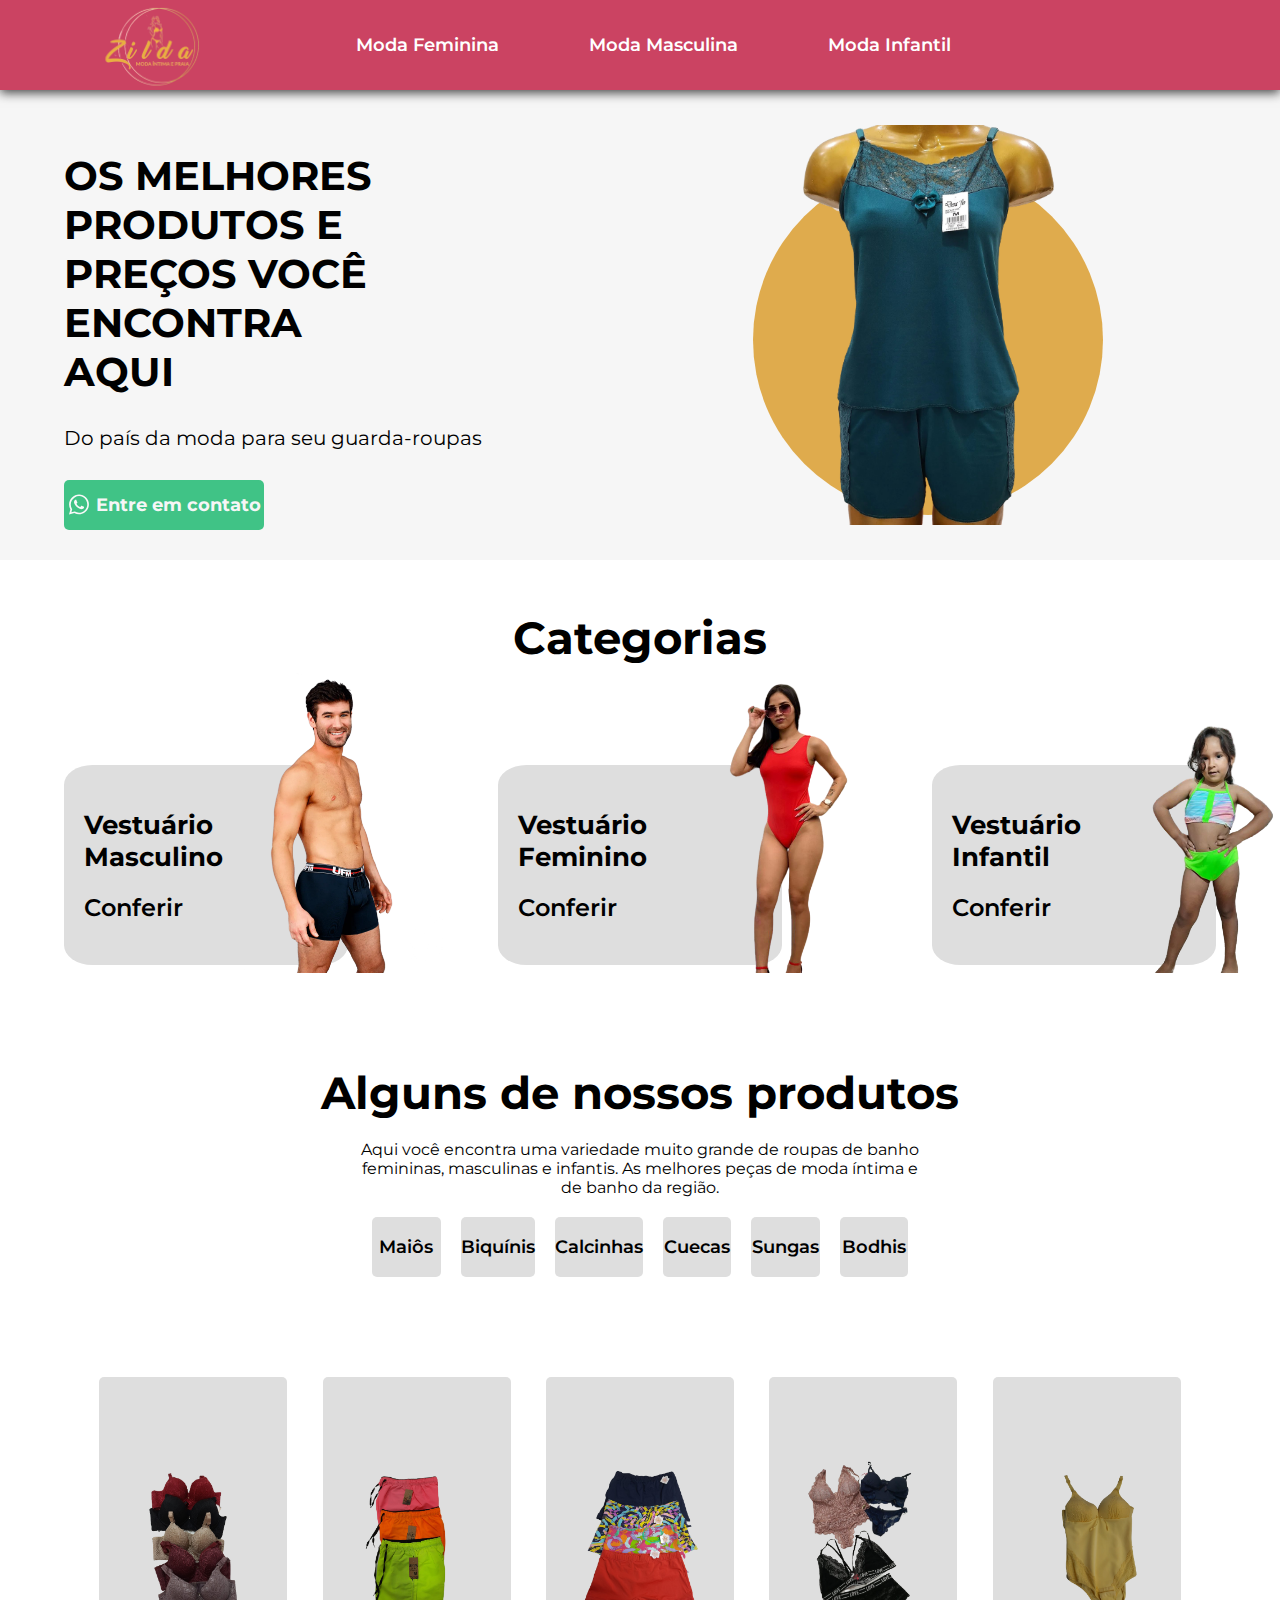
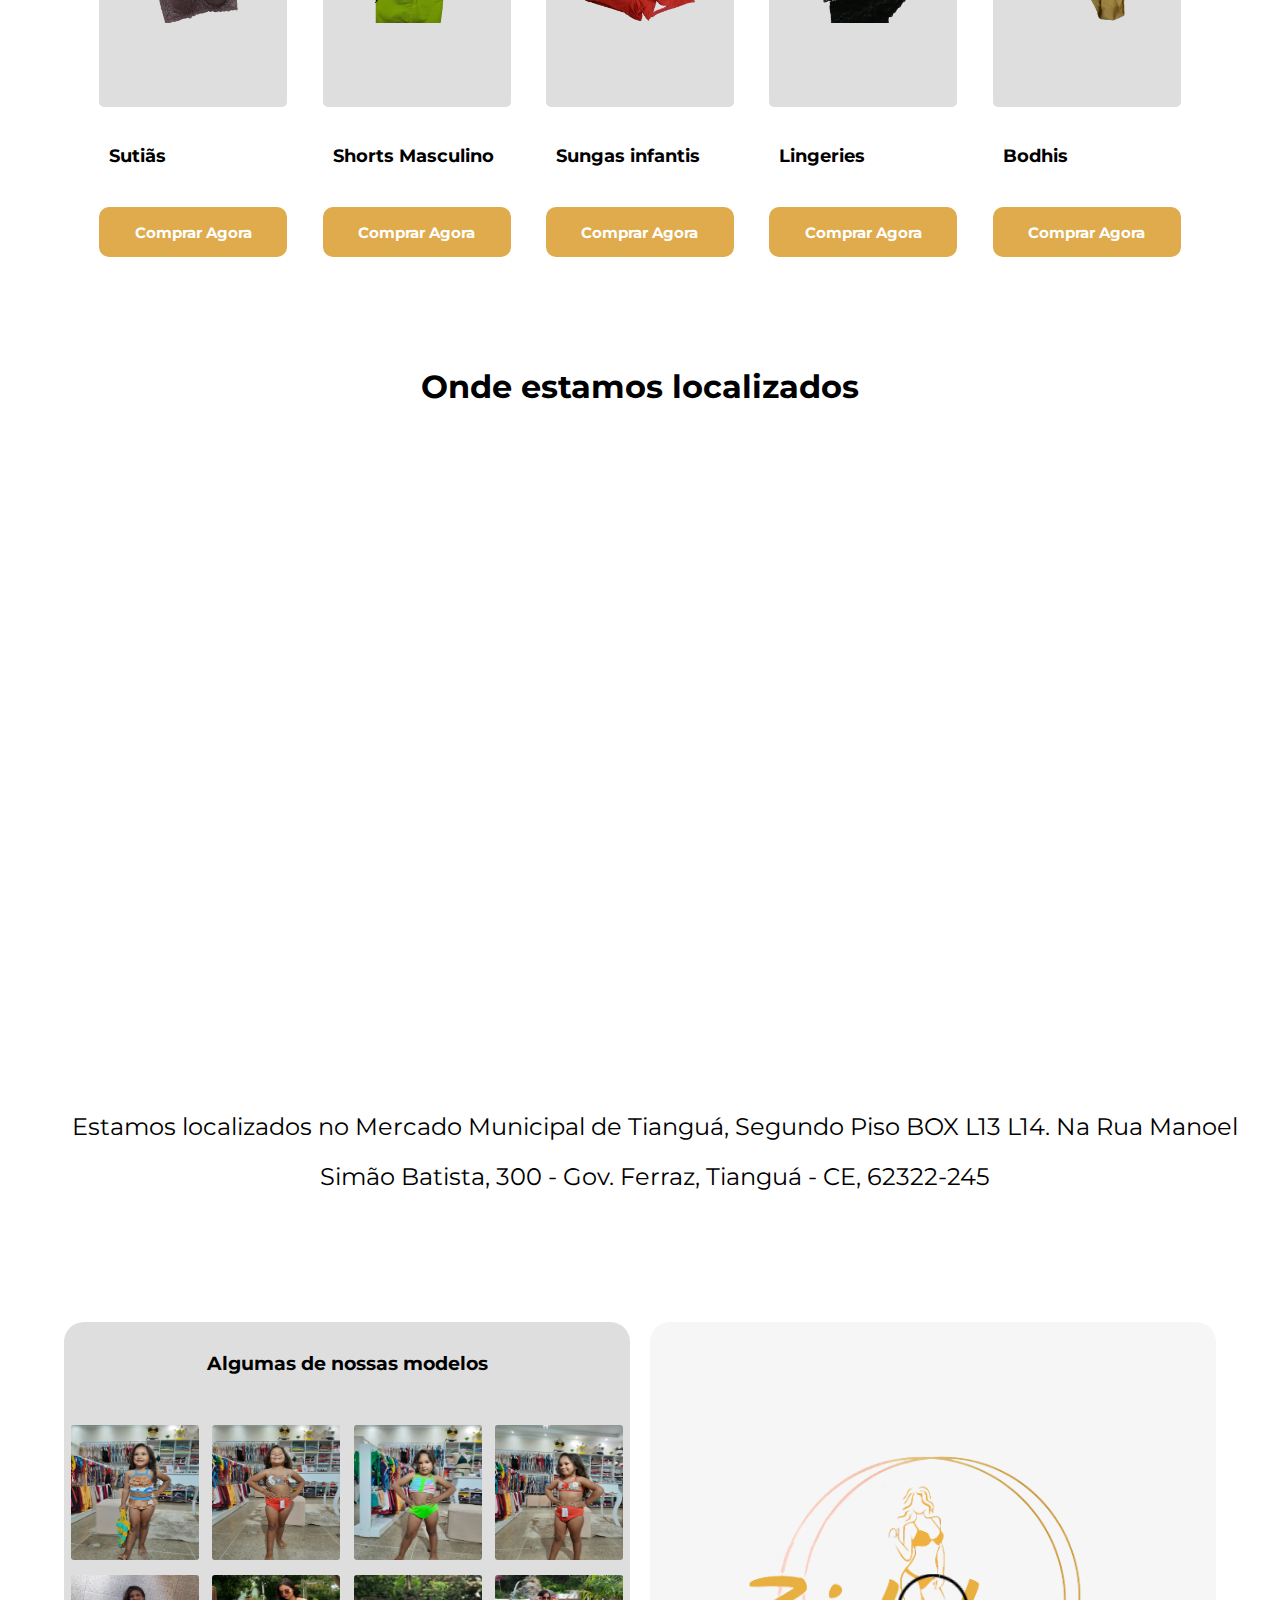
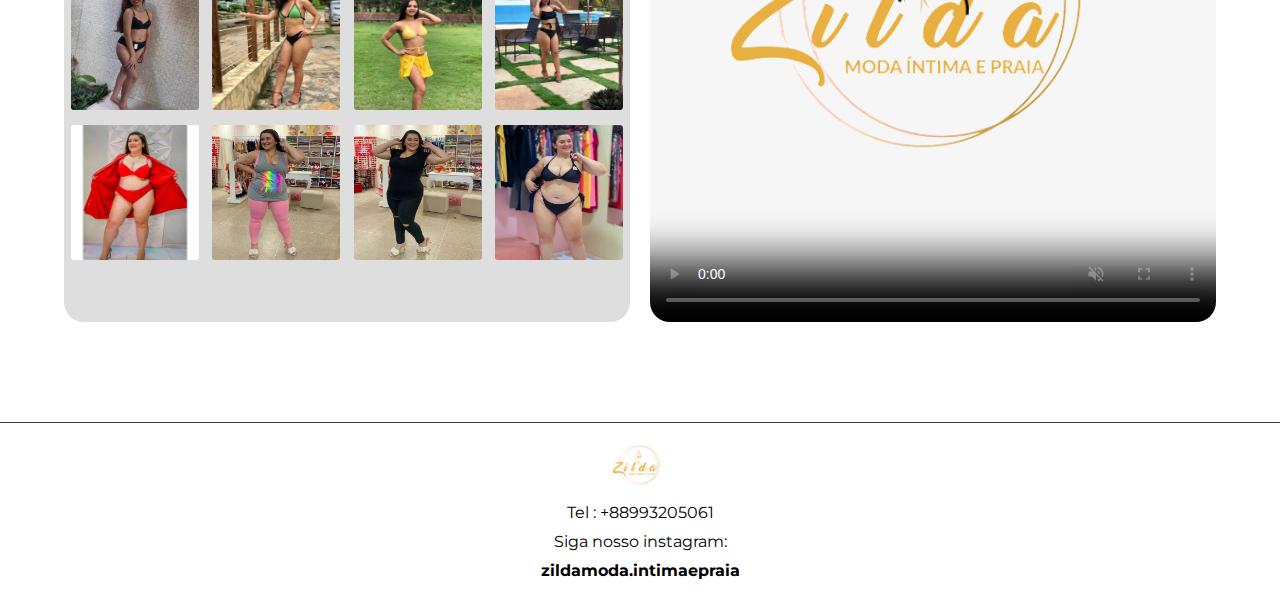
==== index.html @ e2369c44 "Mudança em algumas medidas e sessões do site" ====
<!DOCTYPE html>
<html lang="en">

<head>
    <meta charset="UTF-8">
    <meta http-equiv="X-UA-Compatible" content="IE=edge">
    <meta name="viewport" content="width=device-width, initial-scale=1.0">
    <title>Intima Moda</title>
    <link rel="stylesheet" href="src/css/style.css">
    <link rel="stylesheet" href="media.css">
    <link rel="stylesheet" href="https://cdnjs.cloudflare.com/ajax/libs/font-awesome/6.2.1/css/all.min.css"
        integrity="sha512-MV7K8+y+gLIBoVD59lQIYicR65iaqukzvf/nwasF0nqhPay5w/9lJmVM2hMDcnK1OnMGCdVK+iQrJ7lzPJQd1w=="
        crossorigin="anonymous" referrerpolicy="no-referrer" />
</head>

<body>
    <header>
        <div class="wrapper header__content">
            <img class="logo" src="src/image/PagePrincipal/logo.svg" alt="">
            <nav class="nav-bar" >
                <ul>
                    <li>
                        <a class="nav-item" href="src/pages/VestuárioFem/index.html" >Moda Feminina</a>
                    </li>
                    <li>
                        <a class="nav-item" href="src/pages/VestuarioMasc/index.html" >Moda Masculina</a>
                    </li>
                    <li>
                        <a class="nav-item" href="src/pages/VestuárioInfa/index.html" >Moda Infantil</a>
                    </li>
                </ul>
                <div class="mobile-menu-icon">
                    <button onclick="menuShow()"><img class="icon" src="src/image/PagePrincipal/menu_white_36dp.svg" alt=""></button>
                </div>
            </nav>
            <div class="mobile-menu">
                <ul>
                    <li class="nav-item"><a href="src/pages/VestuárioFem/index.html" class="nav-link">Moda Feminina</a></li>
                    <li class="nav-item"><a href="src/VestuárioMasc/index.html" class="nav-link">Moda Masculina</a></li>
                    <li class="nav-item"><a href="src/VestuárioInfa/index.html" class="nav-link">Moda Infantil</a></li>
                </ul>
            </div>
        </div>
    </header>
   
    <main>
        <div class="home">  
            <div class="wrapper home__content">
                <div class="home__left">
                    <h1>OS MELHORES PRODUTOS E PREÇOS VOCÊ ENCONTRA AQUI</h1>
                    <p>Do país da moda para seu guarda-roupas</p>
                    <div>
                        <button>
                            <svg width="24" height="25" viewBox="0 0 24 25" fill="none" xmlns="http://www.w3.org/2000/svg">
                                <path d="M16.6 14.5001C16.4 14.4001 15.1 13.8001 14.9 13.7001C14.7 13.6001 14.5 13.6001 14.3 13.8001C14.1 14.0001 13.7 14.6001 13.5 14.8001C13.4 15.0001 13.2 15.0001 13 14.9001C12.3 14.6001 11.6 14.2001 11 13.7001C10.5 13.2001 10 12.6001 9.6 12.0001C9.5 11.8001 9.6 11.6001 9.7 11.5001C9.8 11.4001 9.9 11.2001 10.1 11.1001C10.2 11.0001 10.3 10.8001 10.3 10.7001C10.4 10.6001 10.4 10.4001 10.3 10.3001C10.2 10.2001 9.7 9.0001 9.5 8.5001C9.4 7.8001 9.2 7.8001 9 7.8001C8.9 7.8001 8.7 7.8001 8.5 7.8001C8.3 7.8001 8 8.0001 7.9 8.1001C7.3 8.7001 7 9.4001 7 10.2001C7.1 11.1001 7.4 12.0001 8 12.8001C9.1 14.4001 10.5 15.7001 12.2 16.5001C12.7 16.7001 13.1 16.9001 13.6 17.0001C14.1 17.2001 14.6 17.2001 15.2 17.1001C15.9 17.0001 16.5 16.5001 16.9 15.9001C17.1 15.5001 17.1 15.1001 17 14.7001C17 14.7001 16.8 14.6001 16.6 14.5001ZM19.1 5.4001C15.2 1.5001 8.9 1.5001 5 5.4001C1.8 8.6001 1.2 13.5001 3.4 17.4001L2 22.5001L7.3 21.1001C8.8 21.9001 10.4 22.3001 12 22.3001C17.5 22.3001 21.9 17.9001 21.9 12.4001C22 9.8001 20.9 7.3001 19.1 5.4001ZM16.4 19.4001C15.1 20.2001 13.6 20.7001 12 20.7001C10.5 20.7001 9.1 20.3001 7.8 19.6001L7.5 19.4001L4.4 20.2001L5.2 17.2001L5 16.9001C2.6 12.9001 3.8 7.9001 7.7 5.4001C11.6 2.9001 16.6 4.2001 19 8.0001C21.4 11.9001 20.3 17.0001 16.4 19.4001Z" fill="#F9F9F9"/>
                            </svg>                            
                            <a target="_blank" href="https://api.whatsapp.com/send?phone=5588993106463">Entre em contato</a>
                        </button>
                    </div>
                </div>

                <div class="home__right">
                    <p></p>
                    <img src="src/image/PagePrincipal/maiô.png" alt="">
                </div>
            </div>
        </div>
        

        <div class="wrapper categories">
            <h1 class="big__h1">Categorias</h1>
            <div class="categories__cards">
                <div class="categories__card" href="pages/VestuárioFem/index.html" target="_blank">
                    <div class="categories__cardLeft">
                        <h3>Vestuário Masculino</h3>
                        <a href="src/pages/VestuarioMasc/index.html" target="_blank">Conferir</a>
                    </div>
                    <div class="categories__cardRight">
                        <img src="src/image/PagePrincipal/categories1.webp" alt="">
                    </div>
                </div>

                <div class="categories__card">
                    <div class="categories__cardLeft">
                        <h3>Vestuário Feminino</h3>
                        <a href="src/pages/VestuárioFem/index.html" target="_blank">Conferir</a>
                    </div>
                    <div class="categories__cardRight">
                        <img src="src/image/PagePrincipal/mulher.png" alt="">
                    </div>
                </div>

                <div class="categories__card">
                    <div class="categories__cardLeft">
                        <h3>Vestuário Infantil</h3>
                        <a href="src/pages/VestuárioInfa/index.html" target="_blank">Conferir</a>
                    </div>
                    <div class="categories__cardRight">
                        <img src="src/image/PagePrincipal/criança.png" alt="">
                    </div>
                </div>
            </div>
        </div>


        <div class="wrapper featured">
            <h1 class="big__h1">Alguns de nossos produtos</h1>
            <p>
                Aqui você encontra uma variedade muito grande de roupas 
                de banho femininas, masculinas e infantis. As melhores peças de
                moda íntima e de banho da região.
            </p>

            <div class="featured__btn">
                <p href="#">Maiôs</p>
                <p href="#">Biquínis</p>
                <p href="#">Calcinhas</p>
                <p href="#">Cuecas</p>
                <p href="#">Sungas</p>
                <p href="#">Bodhis</p>
            </div>

            <div class="featured__cards">
                <div class="featured__card">
                    <div class="featured__image">
                        <img src="src/image/VestuárioFem/5 - Sutiãs-Calcinhas-Bodhi.png" alt="">
                    </div>
                    <div class="featured__des">
                        <div class="featured__left">
                            <h4>
                                Sutiãs
                            </h4>
                        </div>
                    </div>
                    <div class="featured__button">
                        <a href="https://api.whatsapp.com/send?phone=5588993106463">Comprar Agora</a>
                    </div>
                </div>

                <div class="featured__card">
                    <div class="featured__image">
                        <img src="src/image/VestuárioMasc/5 - Cueca-Blusa-short.png" alt="">
                    </div>
                    <div class="featured__des">
                        <div class="featured__left">
                            <h4>Shorts Masculino</h4>
                        </div>
                    </div>
                    <div class="featured__button">
                        <a href="https://api.whatsapp.com/send?phone=5588993106463">Comprar Agora</a>
                    </div>
                </div>

                <div class="featured__card">
                    <div class="featured__image">
                        <img src="src/image/VestuárioInfan/14 - Roupa infantil.png" alt="">
                    </div>
                    <div class="featured__des">
                        <div class="featured__left">
                            <h4>Sungas 
                                infantis
                            </h4>
                        </div>
                    </div>
                    <div class="featured__button">
                        <a href="https://api.whatsapp.com/send?phone=5588993106463">Comprar Agora</a>
                    </div>
                </div>

                <div class="featured__card">
                    <div class="featured__image">
                        <img src="src/image/VestuárioFem/4 - Sutiãs-Calcinhas-Bodhi.png" alt="">
                    </div>
                    <div class="featured__des">
                        <div class="featured__left">
                            <h4>
                                Lingeries
                            </h4>
                        </div>
                    </div>
                    <div class="featured__button">
                        <a href="https://api.whatsapp.com/send?phone=5588993106463">Comprar Agora</a>
                    </div>
                </div>
                <div class="featured__card">
                    <div class="featured__image">
                        <img src="src/image/VestuárioFem/2 - Bodhi.png" alt="">
                    </div>
                    <div class="featured__des">
                        <div class="featured__left">
                            <h4>
                                Bodhis
                            </h4>
                        </div>
                    </div>
                    <div class="featured__button">
                        <a href="https://api.whatsapp.com/send?phone=5588993106463">Comprar Agora</a>
                    </div>
                </div>                
            </div>
            

        </div>

        <div class="localization" >
           <h1>Onde estamos localizados</h1>
        </div>    
        <div class="fashion">
            <div class="fashion__left">
                <iframe 
                    src="https://www.google.com/maps/embed?pb=!1m18!1m12!1m3!1d3981.3577517991043!2d-40.997068344801775!3d-3.7319654894222847!2m3!1f0!2f0!3f0!3m2!1i1024!2i768!4f13.1!3m3!1m2!1s0x7eb49abd3be778d%3A0x166463a79e8011b6!2sMercado%20Municipal%20de%20Tiangu%C3%A1!5e0!3m2!1spt-PT!2sbr!4v1681527399682!5m2!1spt-PT!2sbr" 
                    width="655" height="500" style="border:0;" allowfullscreen="" loading="lazy" referrerpolicy="no-referrer-when-downgrade">
                </iframe>
            </div>


            <div class="fashion__right">
                <p>
                    Estamos localizados no Mercado Municipal de Tianguá, Segundo Piso BOX L13 L14. Na Rua Manoel Simão Batista, 300 - Gov.
                    Ferraz, Tianguá - CE, 62322-245
            </div> 
        </div>

        <div class="wrapper order">
            <div class="order__left">
                <h3>Algumas de nossas modelos</h3>
                <div class="images">
                    <img width="130px" height="135px" src="src/image/PagePrincipal/miniModelFt1.webp" alt="">
                    <img width="130px" height="135px" src="src/image/PagePrincipal/miniModelFt2.webp" alt="">
                    <img width="130px" height="135px" src="src/image/PagePrincipal/miniModelFt3.webp" alt="">
                    <img width="130px" height="135px" src="src/image/PagePrincipal/miniModelFt4.webp" alt="">
                    <img width="130px" height="135px" src="src/image/PagePrincipal/ModelFt1.webp" alt="">
                    <img width="130px" height="135px" src="src/image/PagePrincipal/modelFt2.webp" alt="">
                    <img width="130px" height="135px" src="src/image/PagePrincipal/modelFt3.webp" alt="">
                    <img width="130px" height="135px" src="src/image/PagePrincipal/modelFt4.webp" alt="">
                    <img width="130px" height="135px" src="src/image/PagePrincipal/model2ft1.webp" alt="">
                    <img width="130px" height="135px" src="src/image/PagePrincipal/model2Ft2.webp" alt="">
                    <img width="130px" height="135px" src="src/image/PagePrincipal/model2Ft3.webp" alt="">
                    <img width="130px" height="135px" src="src/image/PagePrincipal/mode2Ft4.webp" alt="">
                </div>
            </div>

            <div class="order__right">
                <video class="video_ilus" muted controls poster="src/image/logo.svg" preload="auto" width="100%" height="600px">
                    <source class="video_ilus" src="src/image/PagePrincipal/Snapinsta.app_video_310864942_207102878615944_961457625016145119_n.mp4"  >
                </video>
            </div>
        </div>
    </main>

    <footer>
        <img src="src/image/PagePrincipal/logo.svg" alt="">
        <p>Tel : <a href="https://api.whatsapp.com/send?phone=88993205061">+88993205061</a></p>
            Siga nosso instagram: <a href="https://www.instagram.com/zildamoda.intimaepraia/"><strong>zildamoda.intimaepraia</strong></a>
        </p>
    </footer>

    <script src="src/js/script.js"></script>
</body>

</html>
---- src/css/style.css ----
@import url('https://fonts.googleapis.com/css2?family=Montserrat&display=swap');


* {
    padding: 0px;
    margin: 0px;
    box-sizing: border-box;
    transition: all 250ms ease;
    font-family: 'Montserrat', sans-serif;
}

:root {
    --bgBlack: #353535;
    --bgWhite: #f6f6f6;
    --orange: rgb(255,69,0);
    --bgGrey :rgb(222, 222, 222);
    --pink-Color: #cb4362;
    --green-Color: #40c386;
    --golden-Color: #dfab4d;
    --white-Color: #fff;
    --dark-Color: #505050;
}

body {
    overflow-x: hidden;
}

.wrapper {
    width: 90%;
    margin: 0 auto;
}

.big__h1 {
    text-align: center;
    font-size: 45px;

}

a {
    text-decoration: none;
    color: black;
}

header {
    width: 100%;
    height: 90px;
    background-color: var(--pink-Color);
    display: flex;
    position: fixed;
    z-index: 1;
    box-shadow: 0px 3px 10px #464646;
}

.nav-bar {
    display: flex;
    justify-content: space-between;
    padding: 1.5rem 6rem;
}

.logo {
    display: flex;
    align-items: center;
}

.logo img {
    height: 100px;
    margin: 0 auto;
    position: relative;
    top: 7px;
}

.nav-list {
    display: flex;
    align-items: center;

}
.nav-list ul {
    display: flex;
    justify-content: center;
    list-style: none;
}

.nav-item {
     margin: 0 15px;
}

.nav-link {
    text-decoration: none;
    font-size: 1.15rem;
    color: var(--bgWhite);
    font-weight: 400;
}

.header__content {
    display: flex;
    align-items: center;
    justify-content: space-between;
}

.header__content img {
    height: 100px;
    margin: 0 auto;
    position: relative;
    top: 7px;
    left: 20px;
}

nav {
    width: 100%;
    height: 90px;
    background-color: var(--pink-Color);
    display: flex;
    justify-content: center;
    align-items: center;
}

nav ul {
    list-style: none;
    display: flex;
}

nav ul li {
    margin: 0px 30px;
}

nav ul li a {
    font-size: 18px;
    font-weight: 600;
    color: rgb(255, 255, 255);
}

nav ul li a:hover {
    color: var(--golden-Color);
}

.home{
    width: 100%;
    background-color: var(--bgWhite);
    padding-top: 140px;
    padding-bottom: 20px;
}

.home__content {
    display: flex;
    justify-content: space-between;
    align-items: center;
}

.home__left{
    width: 50%;
    display: flex;
    flex-direction: column;
    row-gap: 30px;
}

.home__left h1 {
    font-size: 2.5rem;
    width: 60%;
}

.home__left p {
    font-size: 20px;
}

.home__left button {
    outline: none;
    background-color: var(--green-Color);
    border: none;    
    color: var(--bgWhite);
    font-size: 18px;
    font-weight: 700;
    width: 200px;
    height: 50px;
    cursor: pointer;
    border-radius: 5px;
    display: flex;
    align-items: center;
    justify-content: space-around;
    transition: 0.5s;
}

.home__left button a {
    text-decoration: none;
    color: var(--bgWhite);
}

.home__left button:hover {
    transform: scale(1.1);
}

#bg_black {
    border-color: var(--bgBlack);
    color: white;
    background-color: var(--bgBlack);
}

#bg_black:hover {
    background-color: var(--golden-Color);
    border: 1px solid transparent;
    color: var(--bgBlack);
}

.home__left button:first-child {
    margin-right: 20px;
}

.home__right{
    width: 50%;
    display: flex;
    justify-content: center;
    position: relative;
    bottom: 25px;
}

.home__right p {
    height: 350px;
    width: 350px;
    background-color: var(--golden-Color);
    border-radius: 50%;
    position: absolute;
    margin-top: 50px;
}

.home__right img {
    height: 400px;
    position: relative;
    top: 10px;
}



/* Categories*/
.categories {
    margin: 50px auto;
}

.categories__cards {
    margin: 100px 0px;
    width: 100%;
    display: flex;
    justify-content: space-between;
}

.categories__card {
    width: calc(100% / 3 - 100px);
    display: flex;
    align-items: center;
    justify-content: space-between;
    background-color: var(--bgGrey);
    height: 200px;
    padding: 20px;
    border-radius: 10%;

}

.categories__card:hover {
    border: 1px solid var(--golden-Color);
    background-color: white;
}

.categories__card:hover a {
    color: var(--golden-Color);

}

.categories__card img {
    height: 300px;
    margin-bottom: 80px;
}

.categories__cardLeft {
    display: flex;
    flex-direction: column;
    row-gap: 20px;
}

.categories__cardLeft h3 {
    font-size: 26px;
}

.categories__cardLeft a {
    font-size: 24px;
    font-weight: 600;
}



/* Featured */
.featured {
    margin: 100px auto;
    display: flex;
    flex-direction: column;
}

.featured p {
    width: 50%;
    text-align: center;
    align-self: center;
    margin: 20px 0px;
    border-radius: 5px;
}

.featured__btn {
    width: 50%;
    align-self: center;
    display: flex;
    align-items: center;
    justify-content: center;
    padding: 0px 10px;
}

.featured__btn p {
    display: flex;
    justify-content: center;
    align-items: center;
    width: 150px;
    height: 60px;
    font-size: 18px;
    font-weight: 600;
    margin: 0px 10px;
    background-color: var(--bgGrey);
}

.featured__btn p:hover {
    color: white;
    background-color: var(--golden-Color);
}

.featured__cards {
    margin: 100px 0px 10px 0px;
    width: 100%;
    display: flex;
    justify-content: space-evenly;
    flex-wrap: wrap;
}

.featured__card{
    width: calc(50% / 2 - 100px);
}

.featured__card .featured__image {
    width: 100%;
    height: 330px;
    background-color: var(--bgGrey);
    display: flex;
    justify-content: center;
    align-items: center;
    border-radius: 5px;
    
}

.featured__image img {
    width: 65%;
}

.featured__des {
    width: 100%;
    height: 100px;
    display: flex;
    justify-content: space-between;
    align-items: center;
    padding: 20px 10px;
}

.featured__left {
    display: flex;
    flex-direction: column;
    justify-content: flex-start;
    align-items: flex-start;
    width: 100%;
    margin-top: 5px;
}

.featured__left h4 {
    font-size: 18px;
    height: 30px;
    display: inline;
}

.featured__left p {
    align-self: flex-start;
    text-align: left;
    font-size: 18px;
    width: 100px;
    overflow-x: hidden;
}

.featured__right p{
    font-size: 18px;
    font-weight: 800;
}

.featured__button {
    width: 100%;
    height: 50px;
    display: flex;
    justify-content: center;
    align-items: center;
    background-color: var(--golden-Color);
    border-radius: 10px;
}

.featured__button a {
    font-size: 15px;
    font-weight: 700;
    color: white;
    cursor: pointer;
}

.featured__button:hover {
    background-color: var(--bgWhite);
    border: 1px solid var(--golden-Color);
    cursor: pointer;
}

.featured__button:hover a {  
    color: var(--golden-Color);
}


/* Fashion */
.fashion {
    width: 100%;
    display: flex;
    flex-wrap: wrap;
    flex-direction: column;
    align-items: center;
    justify-content: space-around;
}

.localization {
    text-align: center;
    margin-bottom: 3.5em;
}

.fashion__left {
    width: 100%;
    height: 600px;
    position: relative;
    right: -63px;
}   

.fashion__left iframe {
    width: 100%;
    position: relative;
    left: -63px;
}    

.fashion__right{
    width: 100%;
    padding: 20px;
}

.fashion__right p {
    margin-top: 20px;
    font-size: 24px;
    line-height: 50px;
    bottom: 100px;
    text-align: center;
    margin-left: 30px;
}

.fashion__right button {
    width: 150px;
    height: 50px;
    margin-top: 50px;
    background-color: var(--golden-Color);
    border: 0;
    font-size: 18px;
    font-weight: 600;
    color: white;
}

.order {
    margin: 100px auto;
    display: flex;
    gap: 20px;
}

.order__left {
    width: 50%;
    height: 600px;
    background-color: var(--bgGrey);
    display: inline;
    border-radius: 20px;
}

.order__left h3 {
    text-align: center;
    padding: 30px 0px 50px 0px;
}

.images {
    display: flex;
    justify-content: space-around;
    flex-wrap: wrap;
}

.images img {
    width: 8rem;
    margin-bottom: 15px;
    border-radius: 3px;
}

.images img:hover {
    transform: scale(1.2);
    transition: all ease-in 0.4s;
}

.down__order__test {
    display: flex;
}

.left__order__left {
    display: flex;
    flex-direction: column;
    row-gap: 50px;
}

.left__order__left p {
    width: 100px;
    height: 100px;
    border: 1px solid black;
    display: flex;
    justify-content: center;
    align-items: center;
    border-radius: 50%;
    font-size: 18px;
    font-weight: 900;
    color: white;
    background-color: var(--bgBlack);
}

.left__order__left h3{
    font-size: 36px;
    font-weight: 600;
    width: 80%;
}

.left__order__left a{
    width: 150px;
    display: flex;
    justify-content: center;
    align-items: center;
    color: white;
    font-size: 18px;
    font-weight: 800;
    background-color: var(--golden-Color);
}

.right__order__left img  {
    width: 100%;
    height: 600px;
    object-fit: contain;
}

.order__right {
    width: 50%;
    height: 600px;
    display: flex;
    flex-direction: column;
}

.order__shop {
    width: 100px;
    height: 50px;
    color: white;
    background-color: var(--golden-Color);
    display: flex;
    justify-content: center;
    align-items: center;
}

.up__order__right {
    height: 50%;
    background-color: var(--bgBlack);
    display: flex;
    justify-content: center;
    align-items: center;
}

.up__order__right p {
    color: white;
}

.down__order__right {
    width: 100%;
    display: flex;
    border: 1px solid black;
    cursor: pointer;
}

.small__left {
    display: flex;
    flex-direction: column;
    row-gap: 20px;
    justify-content: center;
    align-items: center;
}

.small__order {
    height: 300px;
    display: flex;
    justify-content: space-between;
    align-items: center;
    width: 50%;
}

.down__order__right:nth-child(1) {
    margin-right: 10px;
}

.small__right {
    width: 50%;
}

.small__right img {
    height: 250px;
}

.down {
    padding-left: 10px;
    row-gap: 20px;
    display: flex;
    justify-content: center;
}

.down p {
    padding: 0px !important;
    display: inline;
    height: 50px;
    width: 100px;
    border-radius: 0px;
    display: flex;
}

.down h3 {
    font-size: 26px;
}

.down__margin {
    border-left: 20px solid white;
}

.video_ilus {
    border-radius: 20px;
    background-color: var(--bgWhite);
}

footer {
    width: 100%;
    display: flex;
    flex-direction: column;
    justify-content: center;
    align-items: center;
    row-gap: 10px;
    position: relative;
    bottom: 0;
    border-top: 1px solid var(--bgBlack);
    padding: 20px 0px;
}

footer img {
    height: 50px;
}

.mobile-menu-icon {
    display: none;
}

.mobile-menu {
    display: none;
}

@media screen and (max-width: 1200px) {

    .categories__cards {
        flex-wrap: wrap;
        justify-content: space-around;
    }

    .categories__card {
        width: 45%;
    }

    .categories__card:last-child {
        margin-top: 10%;
    }


    .featured p {
        width: 100%;
    }

    .featured__btn {
        width: 80%;
    }

    .featured__cards {
        gap: 20px;
        row-gap: 30px;
    }

    .featured__card {
        width: calc(100% / 2 - 40px);
    }

    .order {
        flex-direction: column;
    }

    .order__left {
        width: 100%;
    }

    .order__right {
        width: 100%;
    }

    .recent__cards {
        flex-direction: column;
    }
    
    .recent__card {
        width: 70%;
    }
}

@media screen and (max-width: 767px) {    
    .header__content {
        display: flex;
        flex-direction: column;
    }
    
    .header__content .logo {
       position: absolute;
       top: 1px;
       margin-right: 230px;
    } 

    .nav-bar {
        padding: 1.5rem 4rem;
    }

    .nav-item {
        display: none;
    }
    .login-button {
        display: none;
    }
    .mobile-menu-icon {
        display: block;
    }
    .mobile-menu-icon button {
        background-color: transparent;
        border: none;
        cursor: pointer;
    }
    .mobile-menu ul {
        display: flex;
        flex-direction: column;
        text-align: center;
        padding-bottom: 1rem;
        background-color: var(--pink-Color);
        border-radius: 5px;
    }
    .mobile-menu .nav-item {
        display: block;
        padding-top: 1.2rem;
        padding-bottom: 15px;
        width: 100vw;
    }

    .mobile-menu-icon img {
        height: 80px;
        margin-bottom: 10px;
        margin-left: 15px;
    }

    .open {
        display: block;
    }

    .home__content {
        flex-direction: column;
        row-gap: 10px;
        padding: 20px 0px;
    }

    .home__left{
        display: flex;
        flex-direction: column;
        align-items: center;
        width: 100%;
        row-gap: 30px;
    }

    .home__left p {
        text-align: center;
        font-size: 1.5rem;
    }

    .home__left h1 {
        font-size: 2rem;
        text-align: center;
    }

    .home__right p {    
        height: 300px;
        width: 300px;
        margin-top: 80px;
        text-align: center;
    }

    .home__right img {
        height: 400px;
        position: relative;
        top: 45px;
    }

    .categories__cards {
        flex-direction: column;
        margin: 0px;
        margin-top: 50px;
    }   

    .categories__card {
        width: 100%;
        margin: 50px 0px;
    }

    .featured {
        margin: 0px auto;
    }
    .featured p {
        width: 100%;
    }

    .featured__btn {
        width: 100%;
        flex-wrap: wrap;
        justify-content: center;

    }

    .featured__cards {
        margin: 0px 0px;
    }

    .featured__card {
        width: 100%;
        margin: 50px 0px;
    }

    .featured__card .featured__image {
        width: 100%;
        height: 500px;
        background-color: var(--bgGrey);
        display: flex;
        justify-content: center;
        align-items: center;
        
    }
    
    .featured__image img {
        width: 60%;
        object-fit: contain;
    }

    .fashion {
        flex-direction: column;
    }

    .fashion__left {
        width: 100%;
    }

    .fashion__left iframe {
        width: 100%;
    }

    .fashion__right {
        width: 100%;
    }

    .fashion__right p {
        font-size: 18px;
        line-height: auto;
        margin-top: 30px;
        text-align: center;
        margin-left: 10px;
    }
    
    .order {
        flex-direction: column;
    }

    .order__left {
        width: 100%;
        overflow-y: auto;
    }

    .order__right {
        width: 100%;
    }

    .order__right p {
        padding: 50px 100px;
    }

    .down__order__right {
        width: 100%;
    }

    .down__p {
        padding: 0px !important;
    }

    .recent {
        padding-top: 100px;
    }

    .recent__cards {
        flex-direction: column;
    }

    .recent__card {
        width: 100%;
        margin-top: 50px;
    }

    .down__order__right {
        width: 100%;
        display: flex;
        flex-direction: column;
    }

    .small__order {
        width: 100%;
    }

    .images img {
        width: 150px;
    }
}

@media screen and (max-width:480px) {
    .header__content {
        display: flex;
        flex-direction: column;
    }
    
    .header__content .logo {
       position: absolute;
       top: 1px;
       margin-right: 200px;
    } 

    .nav-bar {
        padding: 1.5rem 4rem;
    }

    .nav-item {
        display: none;
    }
    .login-button {
        display: none;
    }
    .mobile-menu-icon {
        display: block;
    }
    .mobile-menu-icon button {
        background-color: transparent;
        border: none;
        cursor: pointer;
    }

    .mobile-menu-icon img {
        margin-left: -40px;
    }

    .mobile-menu ul {
        display: flex;
        flex-direction: column;
        text-align: center;
        padding-bottom: 1rem;
    }
    .mobile-menu .nav-item {
        display: block;
        padding-top: 1.2rem;
    }
    .mobile-menu .login-button {
        display: block;
        padding: 1rem 2rem;
    }
    .mobile-menu .login-button button {
        width: 100%;
    }
    .open {
        display: block;
    }

    .home__content {
        flex-direction: column;
        row-gap: 10px;
        padding: 20px 0px;
    }

    .home__left{
        width: 100%;
        row-gap: 30px;
    }

    .home__right p {    
        height: 300px;
        width: 300px;
        margin-top: 80px;
    }

    .home__right img {
        height: 400px;
        position: relative;
        top: 45px;
    }

    .categories__cards {
        flex-direction: column;
        margin: 0px;
        margin-top: 50px;
    }   

    .categories__card {
        width: 100%;
        margin: 50px 0px;
    }

    .categories__cardRight img {
        width: 200px;
    }

    .featured {
        margin: 0px auto;
    }
    .featured p {
        width: 100%;
    }

    .featured__btn {
        width: 100%;
        flex-wrap: wrap;
        justify-content: center;

    }

    .featured__cards {
        margin: 0px 0px;
    }

    .featured__card {
        width: 100%;
        margin: 50px 0px;
    }

    .featured__card .featured__image {
        width: 100%;
        height: 500px;
        background-color: var(--bgGrey);
        display: flex;
        justify-content: center;
        align-items: center;
        
    }
    
    .featured__image img {
        width: 60%;
    }

    .fashion {
        display: flex;
    }

    .fashion__left {
        width: 100%;
        background-size: contain;
    }

    .fashion__right {
        width: 100%;
    }

    .fashion__right p {
        font-size: 18px;
        line-height: auto;
        margin-top: 70px;
    }
    
    .order {
        flex-direction: column;
    }

    .order__left {
        width: 100%;
        overflow-y: auto;
    }

    .order__right {
        width: 100%;
    }

    .order__right p {
        padding: 50px 100px;
    }

    .down__order__right {
        width: 100%;
    }

    .down__p {
        padding: 0px !important;
    }

    .recent {
        padding-top: 100px;
    }

    .recent__cards {
        flex-direction: column;
    }

    .recent__card {
        width: 100%;
        margin-top: 50px;
    }

    .down__order__right {
        width: 100%;
        display: flex;
        flex-direction: column;
    }

    .small__order {
        width: 100%;
    }

    
}
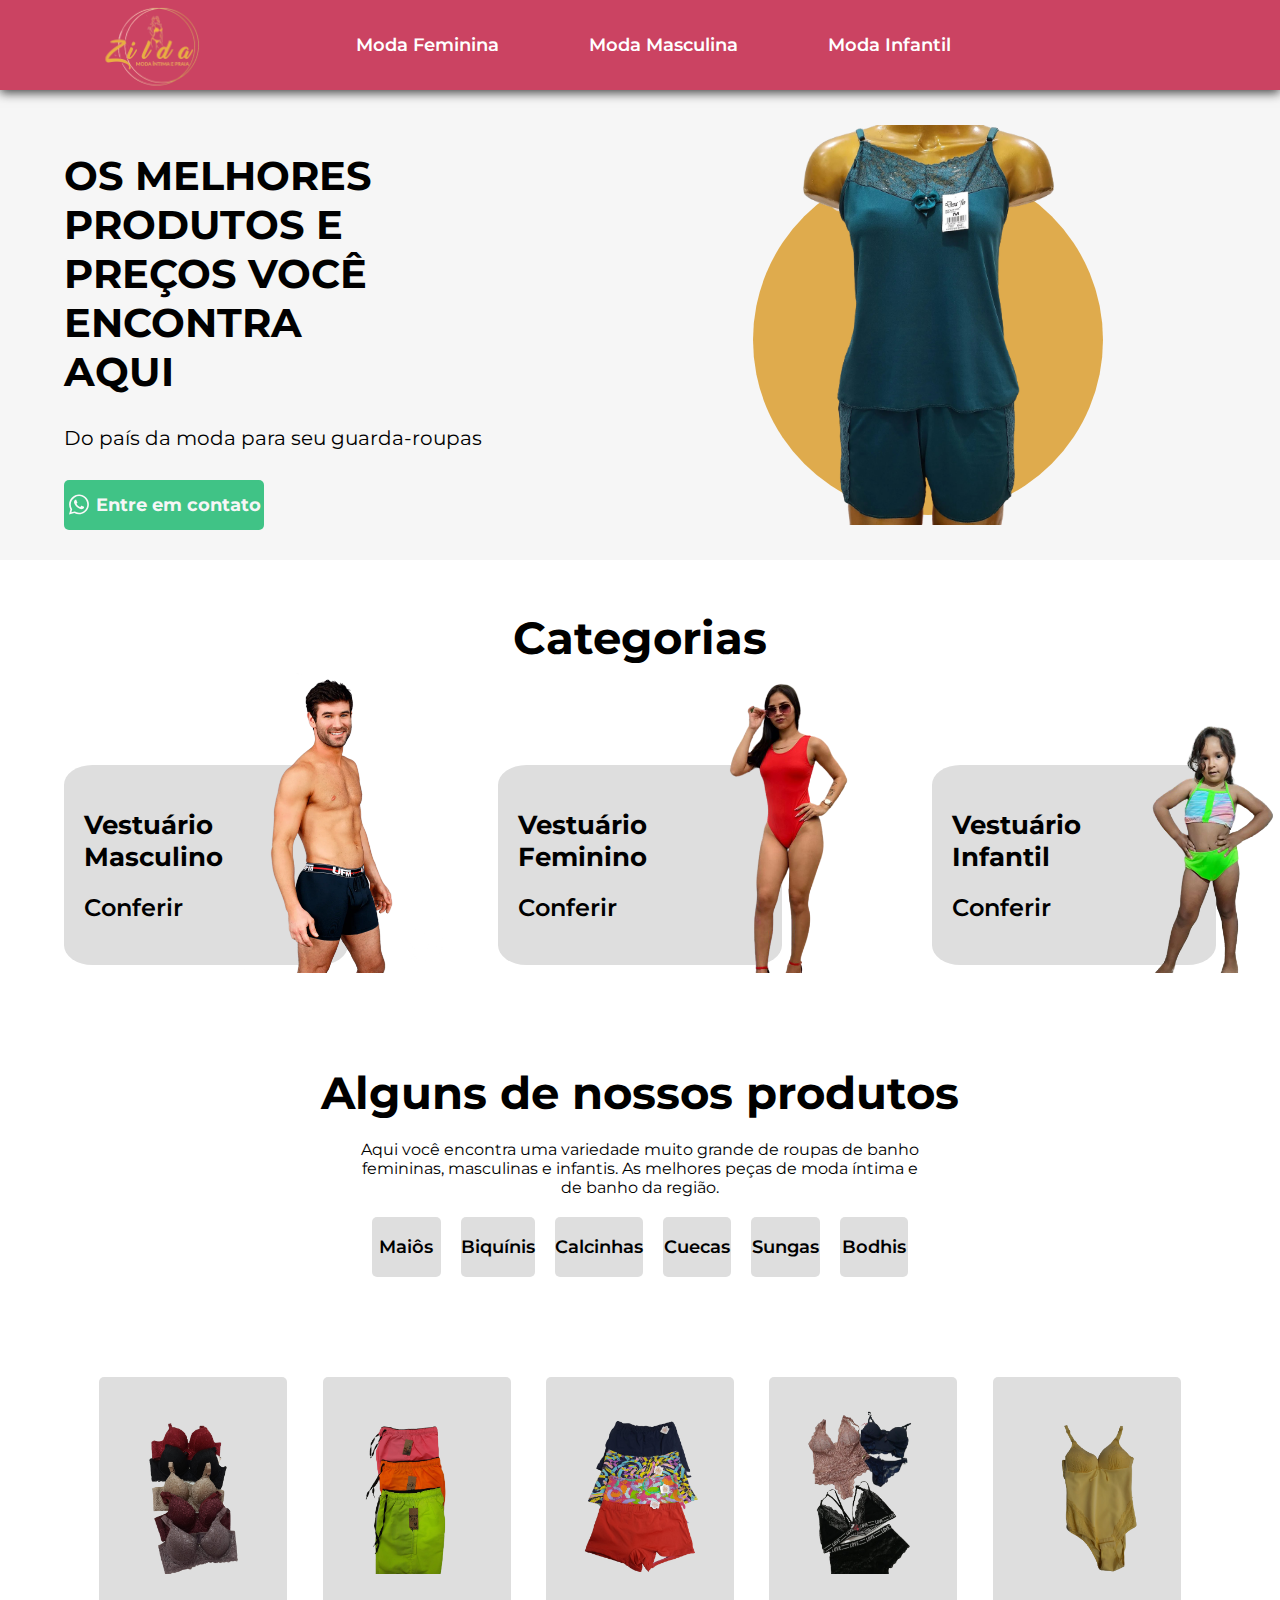
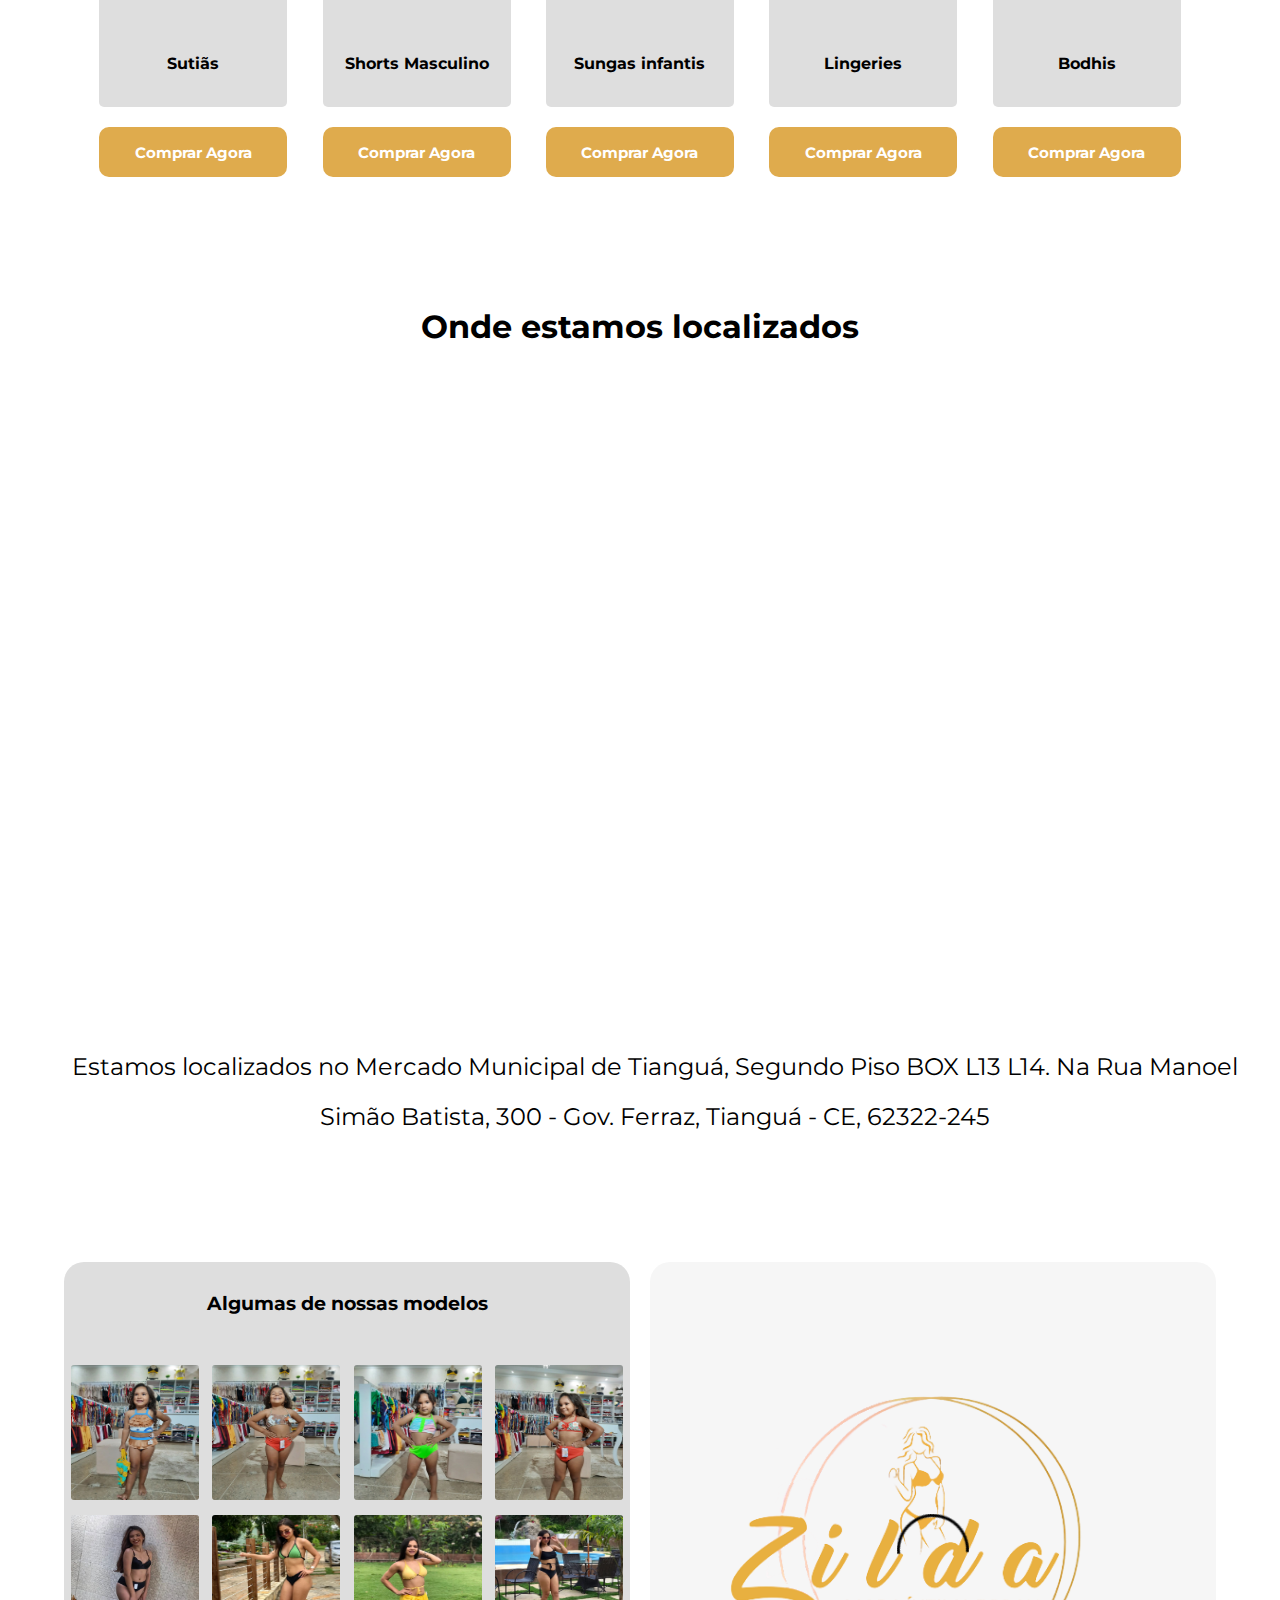
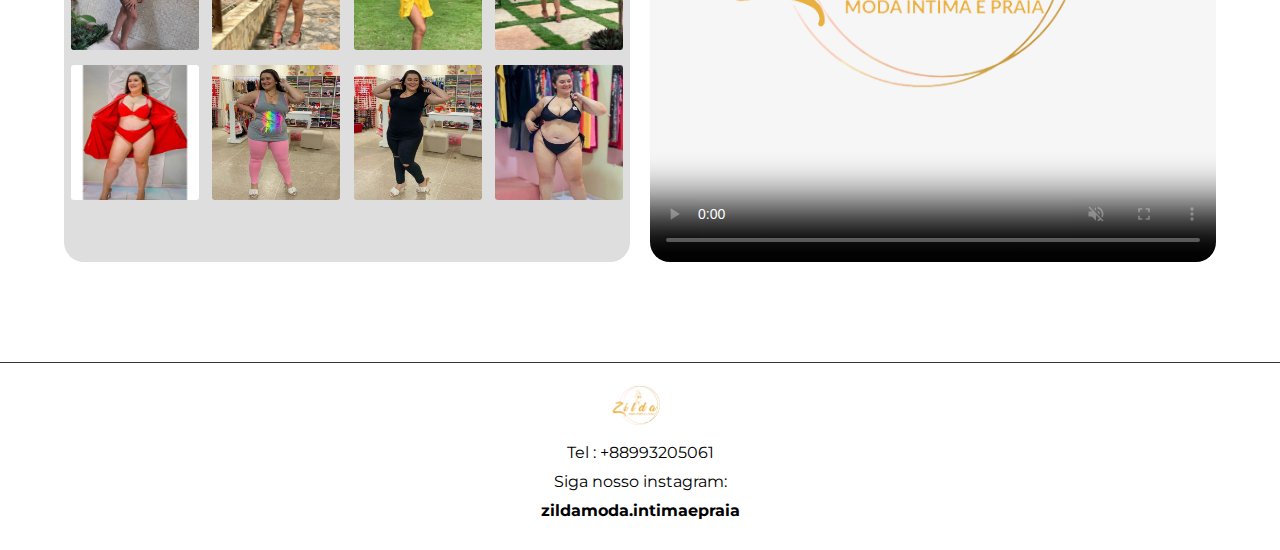
==== commit acea6d51: "Modificações" ====
--- a/index.html
+++ b/index.html
@@ -124,13 +124,9 @@
                 <div class="featured__card">
                     <div class="featured__image">
                         <img src="src/image/VestuárioFem/5 - Sutiãs-Calcinhas-Bodhi.png" alt="">
-                    </div>
-                    <div class="featured__des">
-                        <div class="featured__left">
-                            <h4>
-                                Sutiãs
-                            </h4>
-                        </div>
+                        <h4>
+                            Sutiãs
+                        </h4>
                     </div>
                     <div class="featured__button">
                         <a href="https://api.whatsapp.com/send?phone=5588993106463">Comprar Agora</a>
@@ -140,11 +136,7 @@
                 <div class="featured__card">
                     <div class="featured__image">
                         <img src="src/image/VestuárioMasc/5 - Cueca-Blusa-short.png" alt="">
-                    </div>
-                    <div class="featured__des">
-                        <div class="featured__left">
-                            <h4>Shorts Masculino</h4>
-                        </div>
+                        <h4>Shorts Masculino</h4>
                     </div>
                     <div class="featured__button">
                         <a href="https://api.whatsapp.com/send?phone=5588993106463">Comprar Agora</a>
@@ -154,13 +146,9 @@
                 <div class="featured__card">
                     <div class="featured__image">
                         <img src="src/image/VestuárioInfan/14 - Roupa infantil.png" alt="">
-                    </div>
-                    <div class="featured__des">
-                        <div class="featured__left">
-                            <h4>Sungas 
-                                infantis
-                            </h4>
-                        </div>
+                        <h4>Sungas 
+                            infantis
+                        </h4>
                     </div>
                     <div class="featured__button">
                         <a href="https://api.whatsapp.com/send?phone=5588993106463">Comprar Agora</a>
@@ -170,13 +158,9 @@
                 <div class="featured__card">
                     <div class="featured__image">
                         <img src="src/image/VestuárioFem/4 - Sutiãs-Calcinhas-Bodhi.png" alt="">
-                    </div>
-                    <div class="featured__des">
-                        <div class="featured__left">
-                            <h4>
-                                Lingeries
-                            </h4>
-                        </div>
+                        <h4>
+                            Lingeries
+                        </h4>
                     </div>
                     <div class="featured__button">
                         <a href="https://api.whatsapp.com/send?phone=5588993106463">Comprar Agora</a>
@@ -185,13 +169,9 @@
                 <div class="featured__card">
                     <div class="featured__image">
                         <img src="src/image/VestuárioFem/2 - Bodhi.png" alt="">
-                    </div>
-                    <div class="featured__des">
-                        <div class="featured__left">
-                            <h4>
-                                Bodhis
-                            </h4>
-                        </div>
+                        <h4>
+                            Bodhis
+                        </h4>
                     </div>
                     <div class="featured__button">
                         <a href="https://api.whatsapp.com/send?phone=5588993106463">Comprar Agora</a>
--- a/src/css/style.css
+++ b/src/css/style.css
@@ -26,7 +26,7 @@
 }
 
 .wrapper {
-    width: 90%;
+    width: 90vw;
     margin: 0 auto;
 }
 
@@ -42,7 +42,7 @@
 }
 
 header {
-    width: 100%;
+    width: 100vw;
     height: 90px;
     background-color: var(--pink-Color);
     display: flex;
@@ -106,7 +106,7 @@
 }
 
 nav {
-    width: 100%;
+    width: 100vw;
     height: 90px;
     background-color: var(--pink-Color);
     display: flex;
@@ -134,7 +134,7 @@
 }
 
 .home{
-    width: 100%;
+    width: 100vw;
     background-color: var(--bgWhite);
     padding-top: 140px;
     padding-bottom: 20px;
@@ -147,7 +147,7 @@
 }
 
 .home__left{
-    width: 50%;
+    width: 50vw;
     display: flex;
     flex-direction: column;
     row-gap: 30px;
@@ -205,7 +205,7 @@
 }
 
 .home__right{
-    width: 50%;
+    width: 50vw;
     display: flex;
     justify-content: center;
     position: relative;
@@ -353,36 +353,10 @@
     width: 65%;
 }
 
-.featured__des {
-    width: 100%;
-    height: 100px;
-    display: flex;
-    justify-content: space-between;
-    align-items: center;
-    padding: 20px 10px;
-}
-
-.featured__left {
+.featured__image {
     display: flex;
     flex-direction: column;
-    justify-content: flex-start;
-    align-items: flex-start;
-    width: 100%;
-    margin-top: 5px;
-}
-
-.featured__left h4 {
-    font-size: 18px;
-    height: 30px;
-    display: inline;
-}
-
-.featured__left p {
-    align-self: flex-start;
-    text-align: left;
-    font-size: 18px;
-    width: 100px;
-    overflow-x: hidden;
+    gap: 5rem;
 }
 
 .featured__right p{
@@ -393,6 +367,7 @@
 .featured__button {
     width: 100%;
     height: 50px;
+    margin: 20px 0px;
     display: flex;
     justify-content: center;
     align-items: center;
@@ -727,6 +702,10 @@
 }
 
 @media screen and (max-width: 767px) {    
+    body {
+        overflow-x: hidden;
+    }
+    
     .header__content {
         display: flex;
         flex-direction: column;
@@ -945,6 +924,11 @@
 }
 
 @media screen and (max-width:480px) {
+    body {
+    overflow-x: hidden;
+
+    }
+
     .header__content {
         display: flex;
         flex-direction: column;
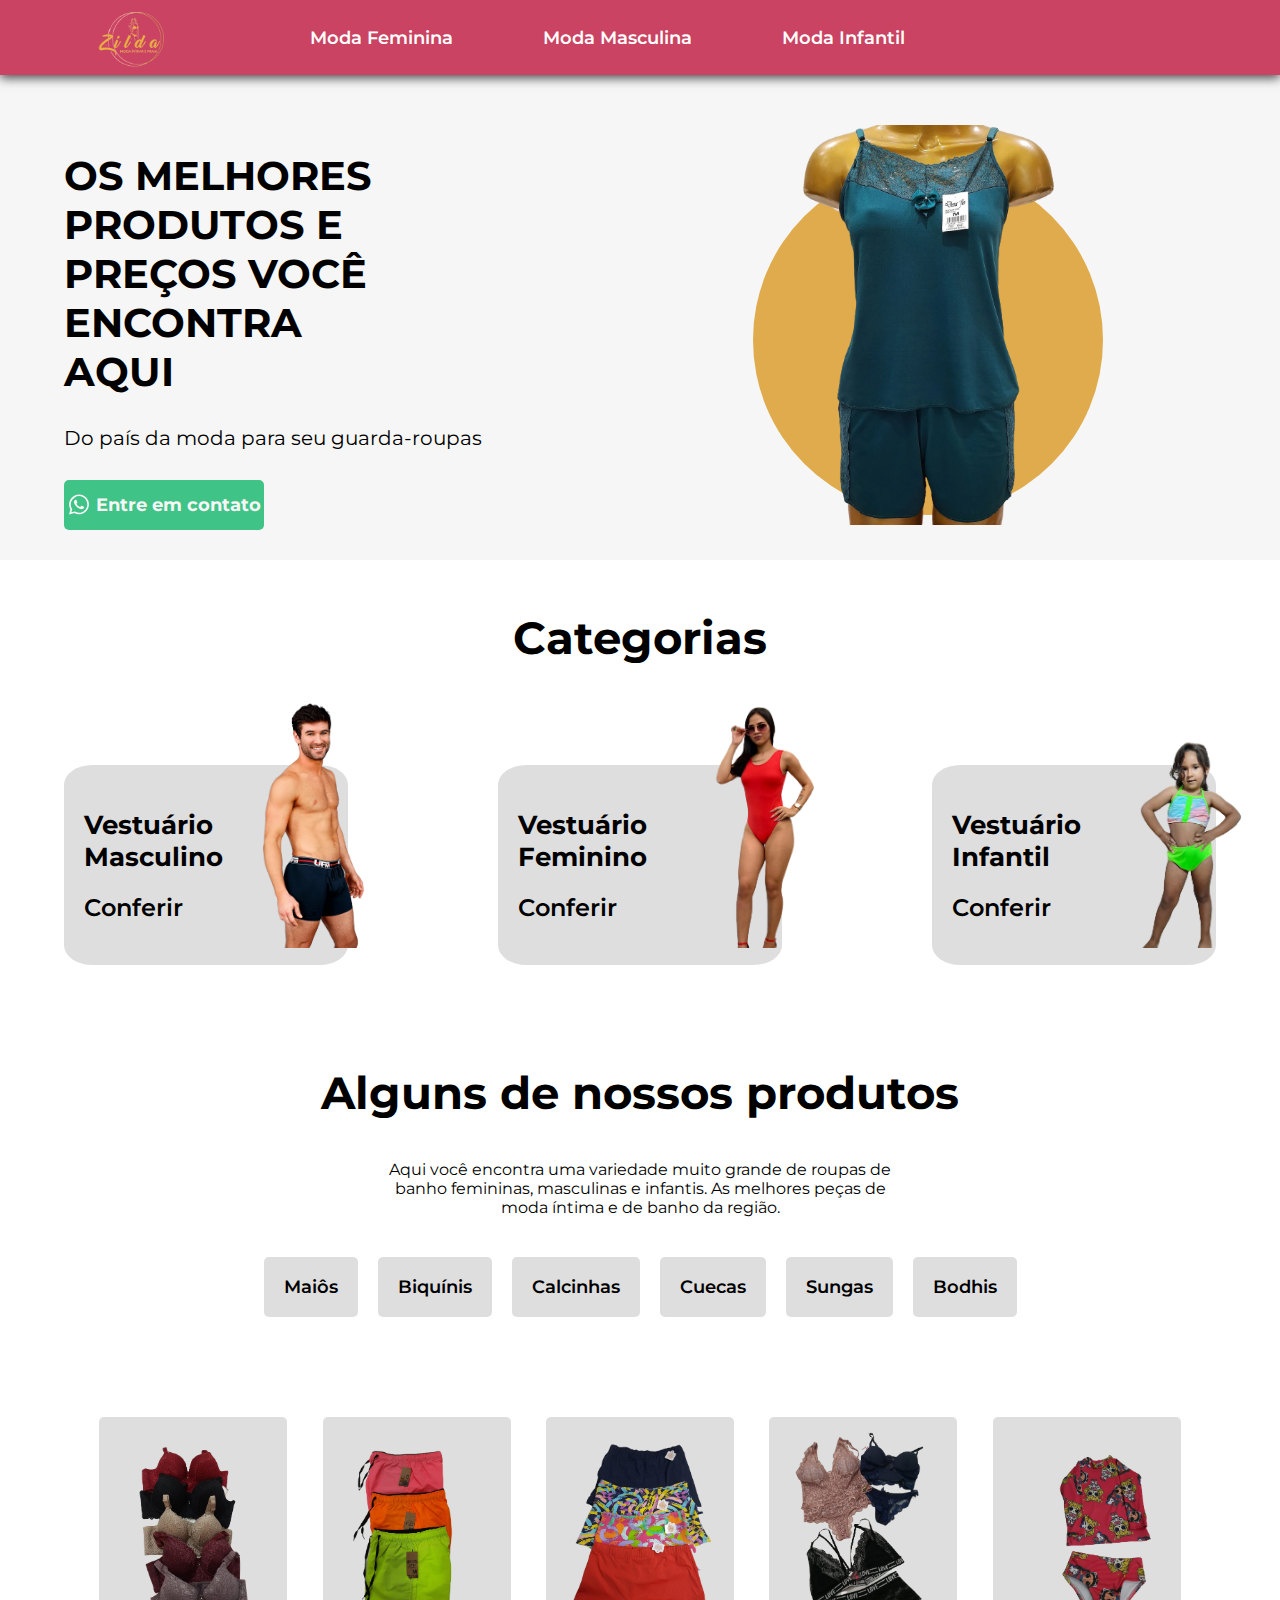
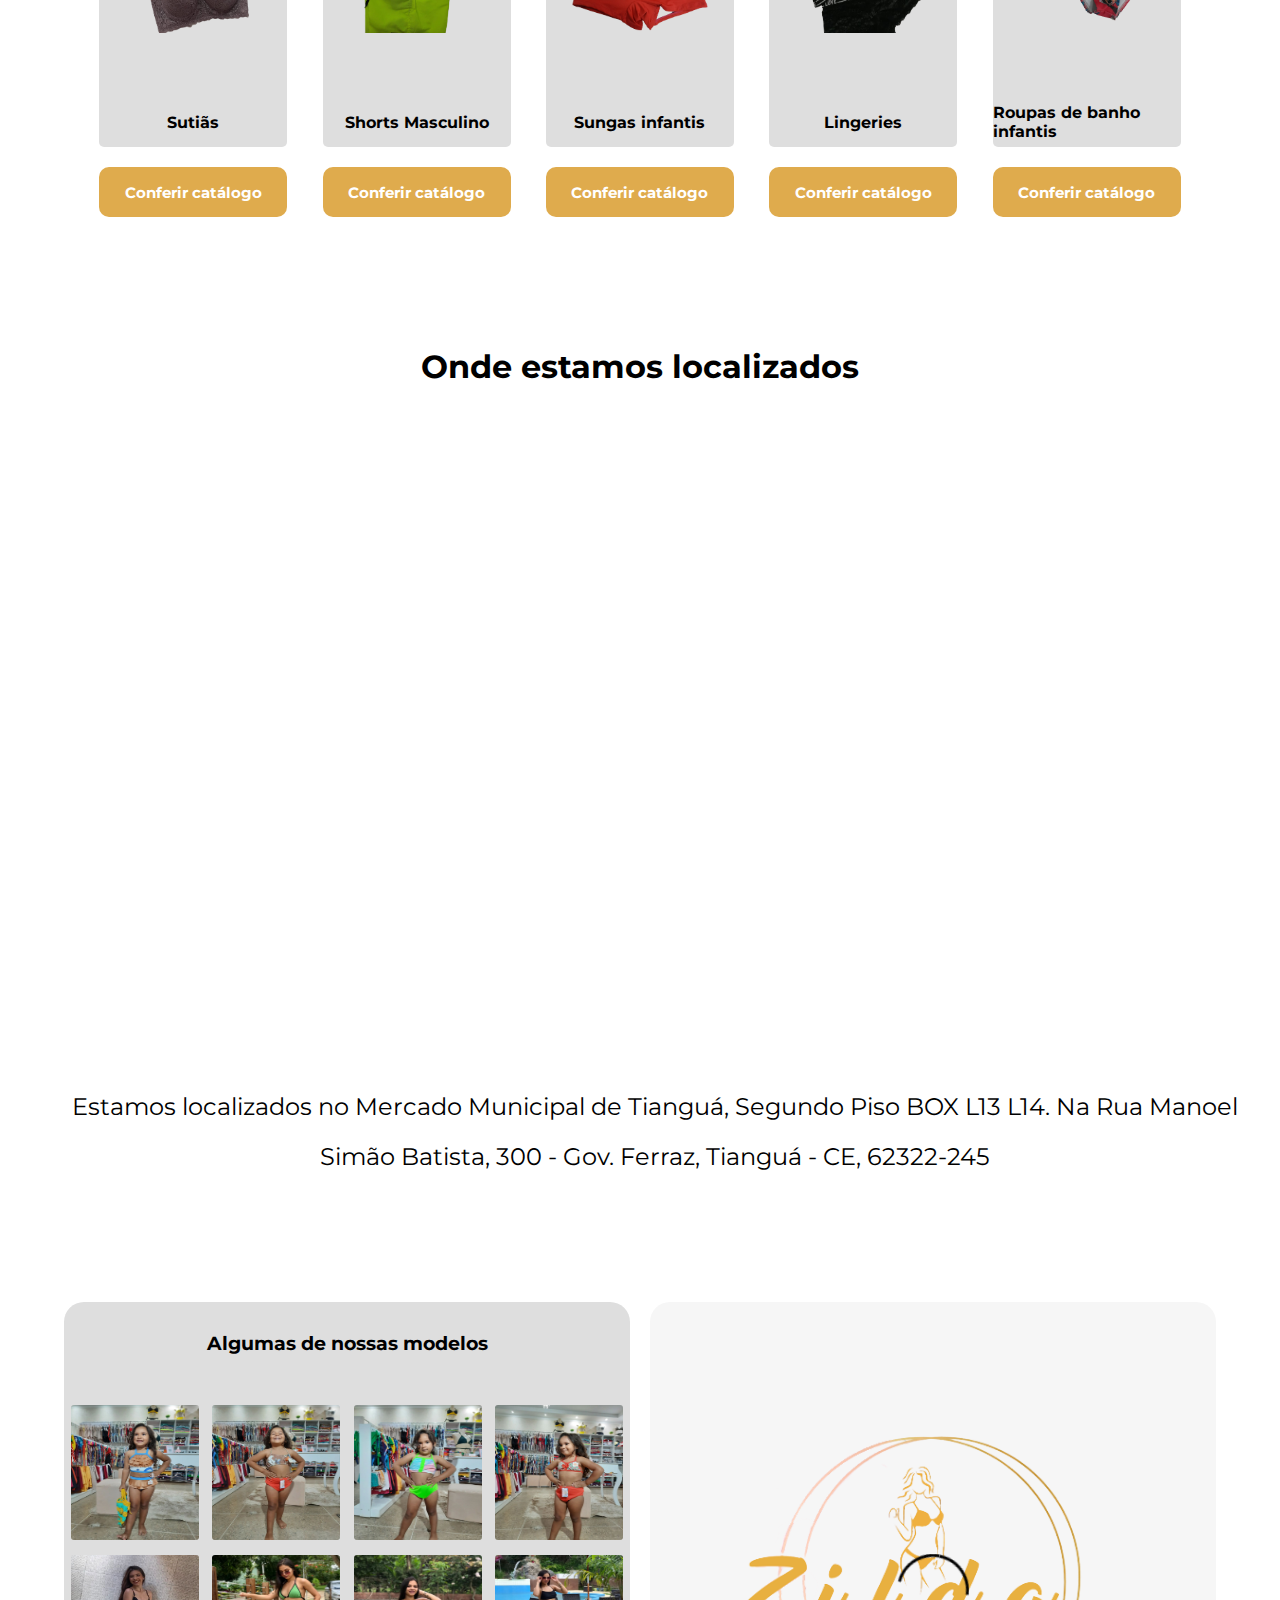
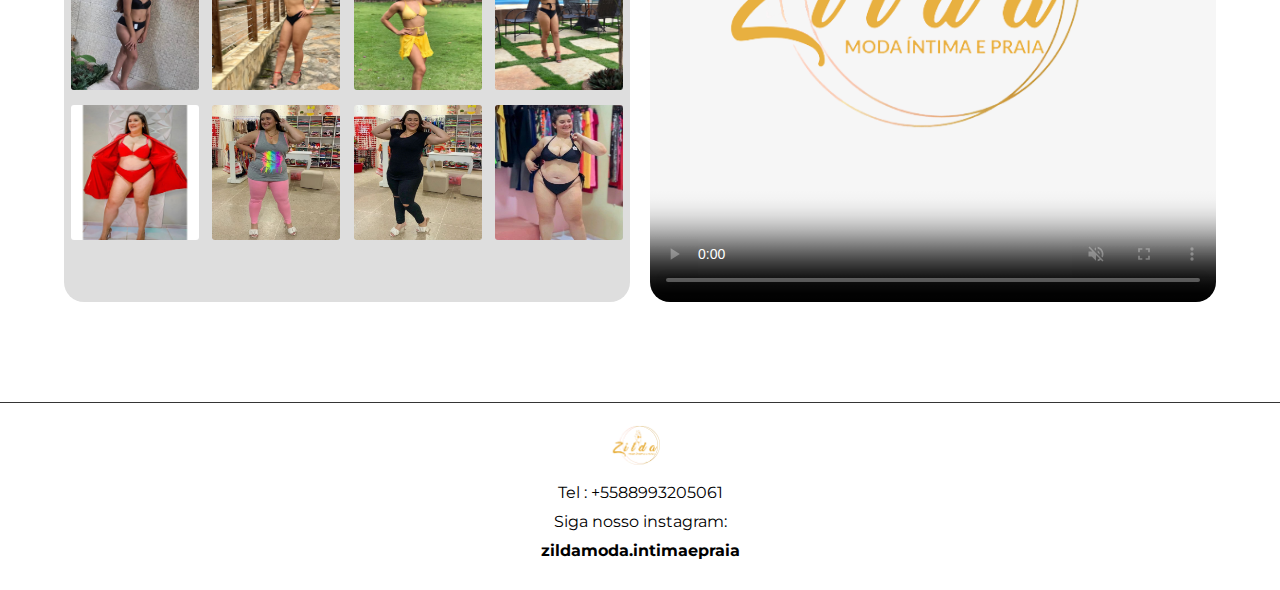
==== commit 578dc4f3: "Adição do menu as sessões" ====
--- a/index.html
+++ b/index.html
@@ -36,8 +36,8 @@
             <div class="mobile-menu">
                 <ul>
                     <li class="nav-item"><a href="src/pages/VestuárioFem/index.html" class="nav-link">Moda Feminina</a></li>
-                    <li class="nav-item"><a href="src/VestuárioMasc/index.html" class="nav-link">Moda Masculina</a></li>
-                    <li class="nav-item"><a href="src/VestuárioInfa/index.html" class="nav-link">Moda Infantil</a></li>
+                    <li class="nav-item"><a href="src/pages/VestuarioMasc/index.html" class="nav-link">Moda Masculina</a></li>
+                    <li class="nav-item"><a href="src/pages/VestuárioInfa/index.html" class="nav-link">Moda Infantil</a></li>
                 </ul>
             </div>
         </div>
@@ -54,7 +54,7 @@
                             <svg width="24" height="25" viewBox="0 0 24 25" fill="none" xmlns="http://www.w3.org/2000/svg">
                                 <path d="M16.6 14.5001C16.4 14.4001 15.1 13.8001 14.9 13.7001C14.7 13.6001 14.5 13.6001 14.3 13.8001C14.1 14.0001 13.7 14.6001 13.5 14.8001C13.4 15.0001 13.2 15.0001 13 14.9001C12.3 14.6001 11.6 14.2001 11 13.7001C10.5 13.2001 10 12.6001 9.6 12.0001C9.5 11.8001 9.6 11.6001 9.7 11.5001C9.8 11.4001 9.9 11.2001 10.1 11.1001C10.2 11.0001 10.3 10.8001 10.3 10.7001C10.4 10.6001 10.4 10.4001 10.3 10.3001C10.2 10.2001 9.7 9.0001 9.5 8.5001C9.4 7.8001 9.2 7.8001 9 7.8001C8.9 7.8001 8.7 7.8001 8.5 7.8001C8.3 7.8001 8 8.0001 7.9 8.1001C7.3 8.7001 7 9.4001 7 10.2001C7.1 11.1001 7.4 12.0001 8 12.8001C9.1 14.4001 10.5 15.7001 12.2 16.5001C12.7 16.7001 13.1 16.9001 13.6 17.0001C14.1 17.2001 14.6 17.2001 15.2 17.1001C15.9 17.0001 16.5 16.5001 16.9 15.9001C17.1 15.5001 17.1 15.1001 17 14.7001C17 14.7001 16.8 14.6001 16.6 14.5001ZM19.1 5.4001C15.2 1.5001 8.9 1.5001 5 5.4001C1.8 8.6001 1.2 13.5001 3.4 17.4001L2 22.5001L7.3 21.1001C8.8 21.9001 10.4 22.3001 12 22.3001C17.5 22.3001 21.9 17.9001 21.9 12.4001C22 9.8001 20.9 7.3001 19.1 5.4001ZM16.4 19.4001C15.1 20.2001 13.6 20.7001 12 20.7001C10.5 20.7001 9.1 20.3001 7.8 19.6001L7.5 19.4001L4.4 20.2001L5.2 17.2001L5 16.9001C2.6 12.9001 3.8 7.9001 7.7 5.4001C11.6 2.9001 16.6 4.2001 19 8.0001C21.4 11.9001 20.3 17.0001 16.4 19.4001Z" fill="#F9F9F9"/>
                             </svg>                            
-                            <a target="_blank" href="https://api.whatsapp.com/send?phone=5588993106463">Entre em contato</a>
+                            <a target="_blank" href="https://api.whatsapp.com/send?phone=88993205061">Entre em contato</a>
                         </button>
                     </div>
                 </div>
@@ -129,7 +129,7 @@
                         </h4>
                     </div>
                     <div class="featured__button">
-                        <a href="https://api.whatsapp.com/send?phone=5588993106463">Comprar Agora</a>
+                        <a href="src/pages/VestuárioFem/index.html">Conferir catálogo</a>
                     </div>
                 </div>
 
@@ -139,7 +139,7 @@
                         <h4>Shorts Masculino</h4>
                     </div>
                     <div class="featured__button">
-                        <a href="https://api.whatsapp.com/send?phone=5588993106463">Comprar Agora</a>
+                        <a href="src/pages/VestuarioMasc/index.html">Conferir catálogo</a>
                     </div>
                 </div>
 
@@ -151,7 +151,7 @@
                         </h4>
                     </div>
                     <div class="featured__button">
-                        <a href="https://api.whatsapp.com/send?phone=5588993106463">Comprar Agora</a>
+                        <a href="src/pages/VestuárioInfa/index.html">Conferir catálogo</a>
                     </div>
                 </div>
 
@@ -163,18 +163,18 @@
                         </h4>
                     </div>
                     <div class="featured__button">
-                        <a href="https://api.whatsapp.com/send?phone=5588993106463">Comprar Agora</a>
-                    </div>
-                </div>
-                <div class="featured__card">
-                    <div class="featured__image">
-                        <img src="src/image/VestuárioFem/2 - Bodhi.png" alt="">
+                        <a href="src/pages/VestuárioFem/index.html">Conferir catálogo</a>
+                    </div>
+                </div>
+                <div class="featured__card">
+                    <div class="featured__image">
+                        <img src="src/image/VestuárioInfan/3 - Roupa infantil.png" alt="">
                         <h4>
-                            Bodhis
-                        </h4>
-                    </div>
-                    <div class="featured__button">
-                        <a href="https://api.whatsapp.com/send?phone=5588993106463">Comprar Agora</a>
+                            Roupas de banho infantis
+                        </h4>
+                    </div>
+                    <div class="featured__button">
+                        <a href="src/pages/VestuárioInfa/index.html">Conferir catálogo</a>
                     </div>
                 </div>                
             </div>
@@ -221,7 +221,7 @@
             </div>
 
             <div class="order__right">
-                <video class="video_ilus" muted controls poster="src/image/logo.svg" preload="auto" width="100%" height="600px">
+                <video class="video_ilus" muted controls poster="src/image/PagePrincipal/logo.svg" preload="auto" width="100%" height="600px">
                     <source class="video_ilus" src="src/image/PagePrincipal/Snapinsta.app_video_310864942_207102878615944_961457625016145119_n.mp4"  >
                 </video>
             </div>
@@ -230,7 +230,7 @@
 
     <footer>
         <img src="src/image/PagePrincipal/logo.svg" alt="">
-        <p>Tel : <a href="https://api.whatsapp.com/send?phone=88993205061">+88993205061</a></p>
+        <p>Tel : <a href="https://api.whatsapp.com/send?phone=88993205061">+5588993205061</a></p>
             Siga nosso instagram: <a href="https://www.instagram.com/zildamoda.intimaepraia/"><strong>zildamoda.intimaepraia</strong></a>
         </p>
     </footer>
--- a/src/css/style.css
+++ b/src/css/style.css
@@ -24,6 +24,9 @@
 body {
     overflow-x: hidden;
 }
+p,h1,h2,h3,h4,h5{
+    cursor: default;
+}
 
 .wrapper {
     width: 90vw;
@@ -43,18 +46,12 @@
 
 header {
     width: 100vw;
-    height: 90px;
+    height: 75px;
     background-color: var(--pink-Color);
     display: flex;
     position: fixed;
     z-index: 1;
     box-shadow: 0px 3px 10px #464646;
-}
-
-.nav-bar {
-    display: flex;
-    justify-content: space-between;
-    padding: 1.5rem 6rem;
 }
 
 .logo {
@@ -69,6 +66,55 @@
     top: 7px;
 }
 
+.header__content {
+    display: flex;
+    align-items: center;
+    justify-content: space-between;
+}
+
+.header__content img {
+    height: 70px;
+    margin: 0 auto;
+    position: relative;
+    bottom: -5px;
+    left: 20px;
+}
+
+nav {
+    width: 100vw;
+    height: 90px;
+    background-color: var(--pink-Color);
+    display: flex;
+    justify-content: center;
+    align-items: center;
+}
+
+nav ul {
+    list-style: none;
+    display: flex;
+}
+
+nav ul li {
+    margin: 0px 30px;
+}
+
+nav ul li a {
+    font-size: 18px;
+    font-weight: 600;
+    color: rgb(255, 255, 255);
+}
+
+nav ul li a:hover {
+    color: var(--golden-Color);
+}
+
+.nav-bar {
+    display: flex;
+    justify-content: space-between;
+    padding: 1.5rem 6rem;
+    height: 75px;
+}
+
 .nav-list {
     display: flex;
     align-items: center;
@@ -89,48 +135,6 @@
     font-size: 1.15rem;
     color: var(--bgWhite);
     font-weight: 400;
-}
-
-.header__content {
-    display: flex;
-    align-items: center;
-    justify-content: space-between;
-}
-
-.header__content img {
-    height: 100px;
-    margin: 0 auto;
-    position: relative;
-    top: 7px;
-    left: 20px;
-}
-
-nav {
-    width: 100vw;
-    height: 90px;
-    background-color: var(--pink-Color);
-    display: flex;
-    justify-content: center;
-    align-items: center;
-}
-
-nav ul {
-    list-style: none;
-    display: flex;
-}
-
-nav ul li {
-    margin: 0px 30px;
-}
-
-nav ul li a {
-    font-size: 18px;
-    font-weight: 600;
-    color: rgb(255, 255, 255);
-}
-
-nav ul li a:hover {
-    color: var(--golden-Color);
 }
 
 .home{
@@ -250,7 +254,6 @@
     height: 200px;
     padding: 20px;
     border-radius: 10%;
-
 }
 
 .categories__card:hover {
@@ -264,7 +267,7 @@
 }
 
 .categories__card img {
-    height: 300px;
+    height: 250px;
     margin-bottom: 80px;
 }
 
@@ -293,11 +296,13 @@
 }
 
 .featured p {
+    padding: 20px;
     width: 50%;
     text-align: center;
     align-self: center;
     margin: 20px 0px;
     border-radius: 5px;
+    cursor: default;
 }
 
 .featured__btn {
@@ -350,7 +355,12 @@
 }
 
 .featured__image img {
-    width: 65%;
+    width: 80%;
+}
+@media (max-width:1200px) {
+    .featured__image img {
+        width: 30%;
+    }
 }
 
 .featured__image {
@@ -409,7 +419,7 @@
 }
 
 .fashion__left {
-    width: 100%;
+    width: 80%;
     height: 600px;
     position: relative;
     right: -63px;
@@ -665,6 +675,7 @@
 
     .featured p {
         width: 100%;
+        margin-bottom: 15px;
     }
 
     .featured__btn {
@@ -701,11 +712,8 @@
     }
 }
 
-@media screen and (max-width: 767px) {    
-    body {
-        overflow-x: hidden;
-    }
-    
+@media screen and (max-width: 1024px) {    
+
     .header__content {
         display: flex;
         flex-direction: column;
@@ -723,6 +731,8 @@
 
     .nav-item {
         display: none;
+     padding:120px ;
+        
     }
     .login-button {
         display: none;
@@ -736,6 +746,7 @@
         cursor: pointer;
     }
     .mobile-menu ul {
+        height: 100vh;
         display: flex;
         flex-direction: column;
         text-align: center;
@@ -745,9 +756,9 @@
     }
     .mobile-menu .nav-item {
         display: block;
-        padding-top: 1.2rem;
-        padding-bottom: 15px;
+        padding: 40px;
         width: 100vw;
+        border-bottom: 1px solid var(--bgWhite);
     }
 
     .mobile-menu-icon img {
@@ -842,16 +853,16 @@
     }
     
     .featured__image img {
+        width: 26vw;
+        object-fit: contain;
+    }
+
+    .fashion {
+        flex-direction: column;
+    }
+
+    .fashion__left {
         width: 60%;
-        object-fit: contain;
-    }
-
-    .fashion {
-        flex-direction: column;
-    }
-
-    .fashion__left {
-        width: 100%;
     }
 
     .fashion__left iframe {
@@ -919,6 +930,230 @@
     }
 
     .images img {
+        width: 25vw;
+        height: 20vw;
+    }
+}
+
+@media screen and (max-width: 768px) {    
+
+    .header__content {
+        display: flex;
+        flex-direction: column;
+    }
+    
+    .header__content .logo {
+       position: absolute;
+       top: 1px;
+       margin-right: 230px;
+    } 
+
+    .nav-bar {
+        padding: 1.5rem 4rem;
+    }
+
+    .nav-item {
+        display: none;
+     padding:120px ;
+        
+    }
+    .login-button {
+        display: none;
+    }
+    .mobile-menu-icon {
+        display: block;
+    }
+    .mobile-menu-icon button {
+        background-color: transparent;
+        border: none;
+        cursor: pointer;
+    }
+    .mobile-menu ul {
+        height: 25vh;
+        display: flex;
+        flex-direction: column;
+        text-align: center;
+        padding-bottom: 1rem;
+        background-color: var(--pink-Color);
+        border-radius: 5px;
+    }
+
+    .mobile-menu .nav-item {
+        display: block;
+        padding: 10px;
+        width: 100vw;
+        border-bottom: 1px solid var(--bgWhite);
+    }
+
+    .mobile-menu-icon img {
+        height: 55px;
+        margin-bottom: 10px;
+        margin-left: 15px;
+    }
+
+    .open {
+        display: block;
+    }
+
+    .home__content {
+        flex-direction: column;
+        row-gap: 10px;
+        padding: 20px 0px;
+    }
+
+    .home__left{
+        display: flex;
+        flex-direction: column;
+        align-items: center;
+        width: 100%;
+        row-gap: 30px;
+    }
+
+    .home__left p {
+        text-align: center;
+        font-size: 1.5rem;
+    }
+
+    .home__left h1 {
+        font-size: 2rem;
+        text-align: center;
+    }
+
+    .home__right p {    
+        height: 300px;
+        width: 300px;
+        margin-top: 80px;
+        text-align: center;
+    }
+
+    .home__right img {
+        height: 400px;
+        position: relative;
+        top: 45px;
+    }
+
+    .categories__cards {
+        flex-direction: column;
+        margin: 0px;
+        margin-top: 50px;
+    }   
+
+    .categories__card {
+        width: 100%;
+        margin: 50px 0px;
+    }
+
+    .featured {
+        margin: 0px auto;
+    }
+    .featured p {
+        width: 100%;
+    }
+
+    .featured__btn {
+        width: 100%;
+        flex-wrap: wrap;
+        justify-content: center;
+
+    }
+
+    .featured__cards {
+        margin: 0px 0px;
+    }
+
+    .featured__card {
+        width: 100%;
+        margin: 50px 0px;
+    }
+
+    .featured__card .featured__image {
+        width: 100%;
+        height: 500px;
+        background-color: var(--bgGrey);
+        display: flex;
+        justify-content: center;
+        align-items: center;
+        
+    }
+    
+    .featured__image img {
+        width: 40%;
+        object-fit: contain;
+    }
+
+    .fashion {
+        flex-direction: column;
+    }
+
+    .fashion__left {
+        width: 60%;
+    }
+
+    .fashion__left iframe {
+        width: 100%;
+    }
+
+    .fashion__right {
+        width: 100%;
+    }
+
+    .fashion__right p {
+        font-size: 18px;
+        line-height: auto;
+        margin-top: 30px;
+        text-align: center;
+        margin-left: 10px;
+    }
+    
+    .order {
+        flex-direction: column;
+    }
+
+    .order__left {
+        width: 100%;
+        overflow-y: auto;
+    }
+
+    .order__right {
+        width: 100%;
+    }
+
+    .order__right p {
+        padding: 50px 100px;
+    }
+
+    .down__order__right {
+        width: 100%;
+    }
+
+    .down__p {
+        padding: 0px !important;
+    }
+
+    .recent {
+        padding-top: 100px;
+    }
+
+    .recent__cards {
+        flex-direction: column;
+    }
+
+    .recent__card {
+        width: 100%;
+        margin-top: 50px;
+    }
+
+    .down__order__right {
+        width: 100%;
+        display: flex;
+        flex-direction: column;
+    }
+
+    .small__order {
+        width: 100%;
+    }
+
+    .images img {
         width: 150px;
     }
 }
@@ -947,9 +1182,7 @@
     .nav-item {
         display: none;
     }
-    .login-button {
-        display: none;
-    }
+    
     .mobile-menu-icon {
         display: block;
     }
@@ -969,6 +1202,7 @@
         text-align: center;
         padding-bottom: 1rem;
     }
+
     .mobile-menu .nav-item {
         display: block;
         padding-top: 1.2rem;
@@ -1019,7 +1253,7 @@
     }
 
     .categories__cardRight img {
-        width: 200px;
+        width: 185px;
     }
 
     .featured {
@@ -1064,7 +1298,7 @@
     }
 
     .fashion__left {
-        width: 100%;
+        width: 60%;
         background-size: contain;
     }
 
@@ -1126,5 +1360,9 @@
         width: 100%;
     }
 
+    .images img {
+        width: 50vw;
+        height: 40vw;
+    }
     
 }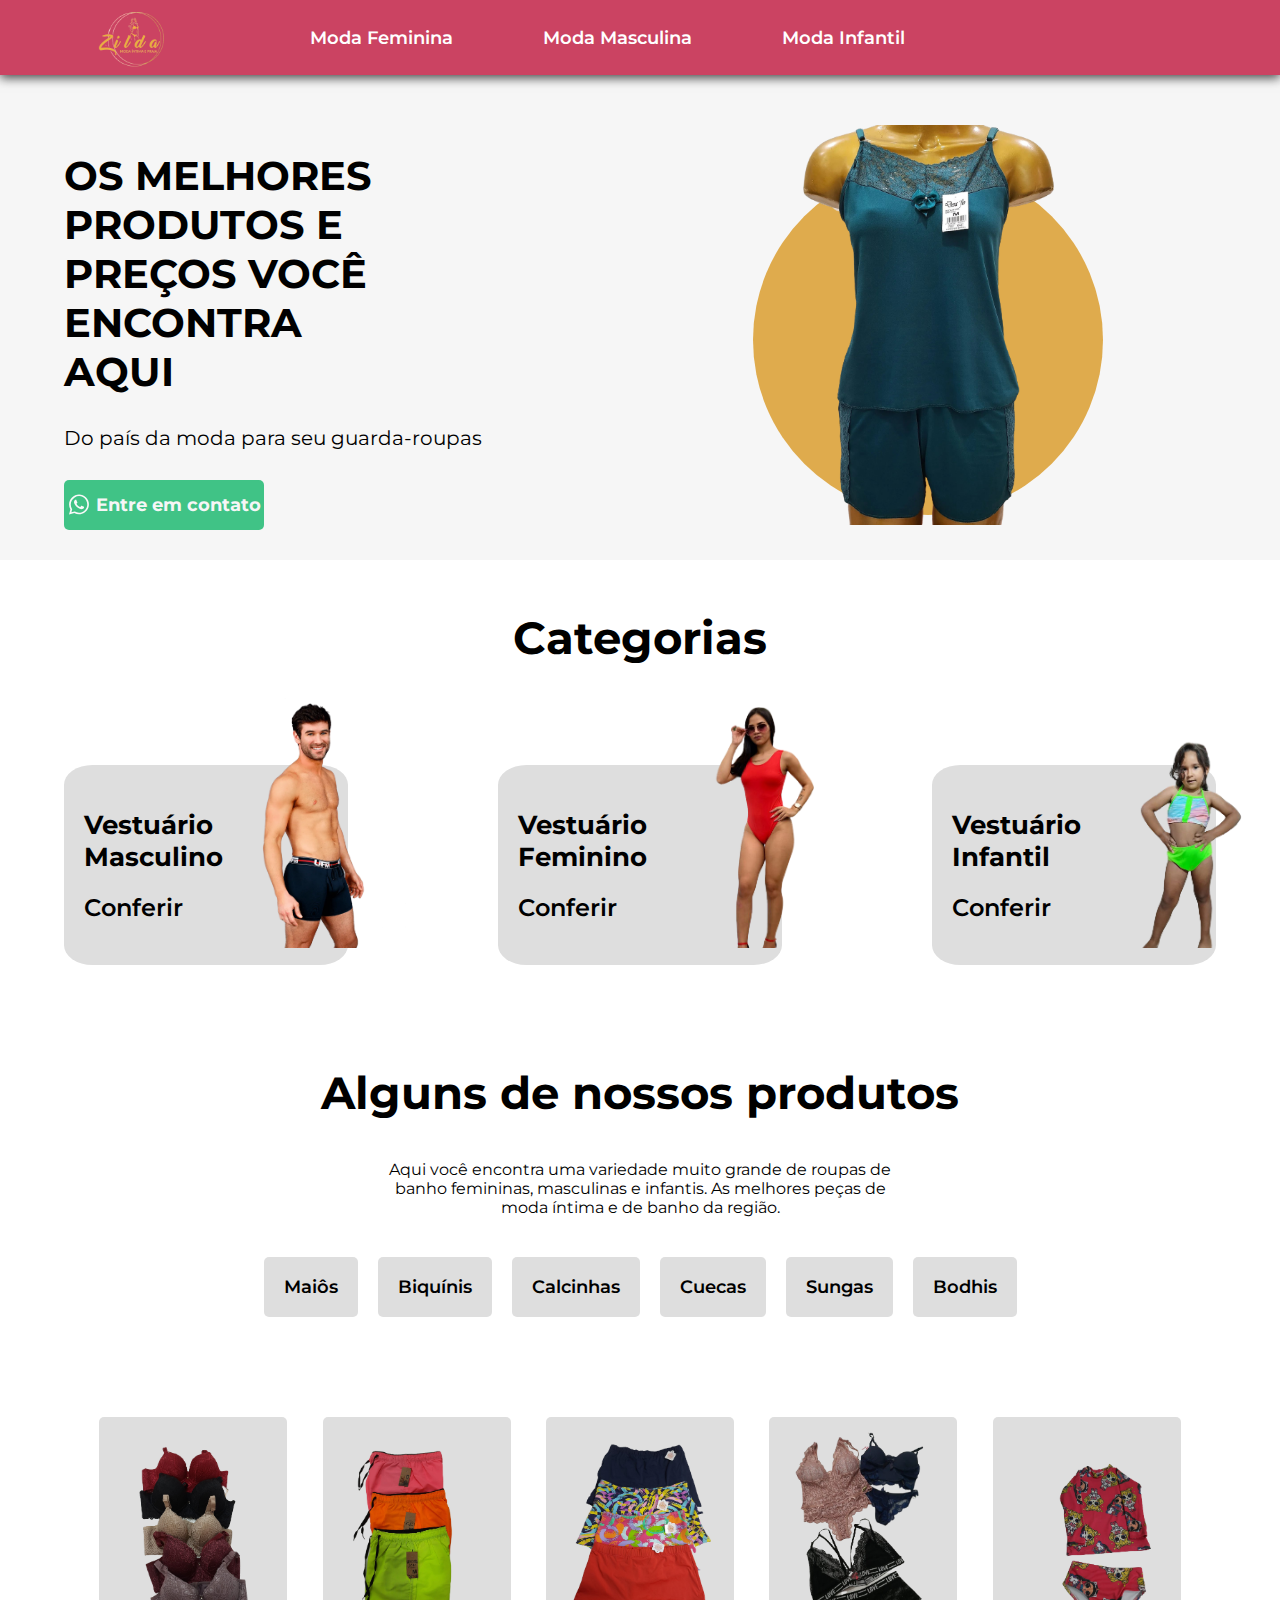
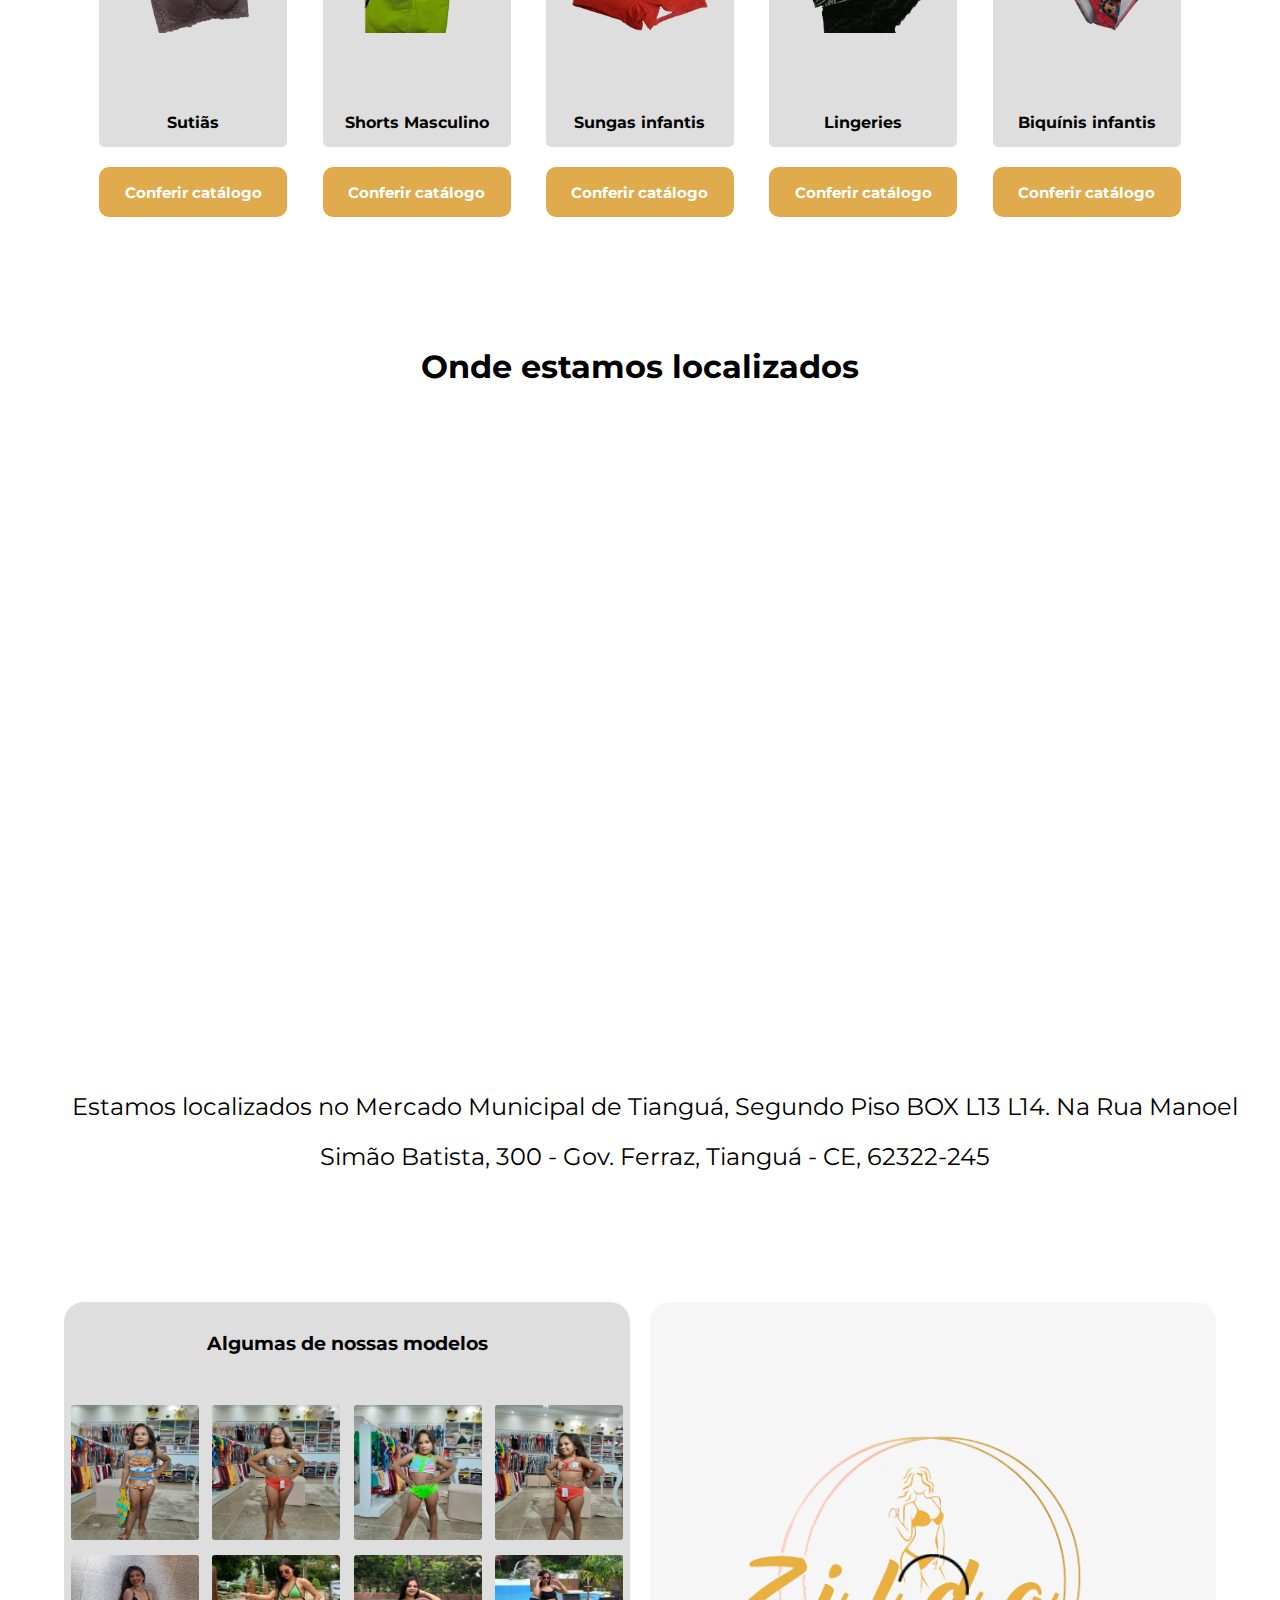
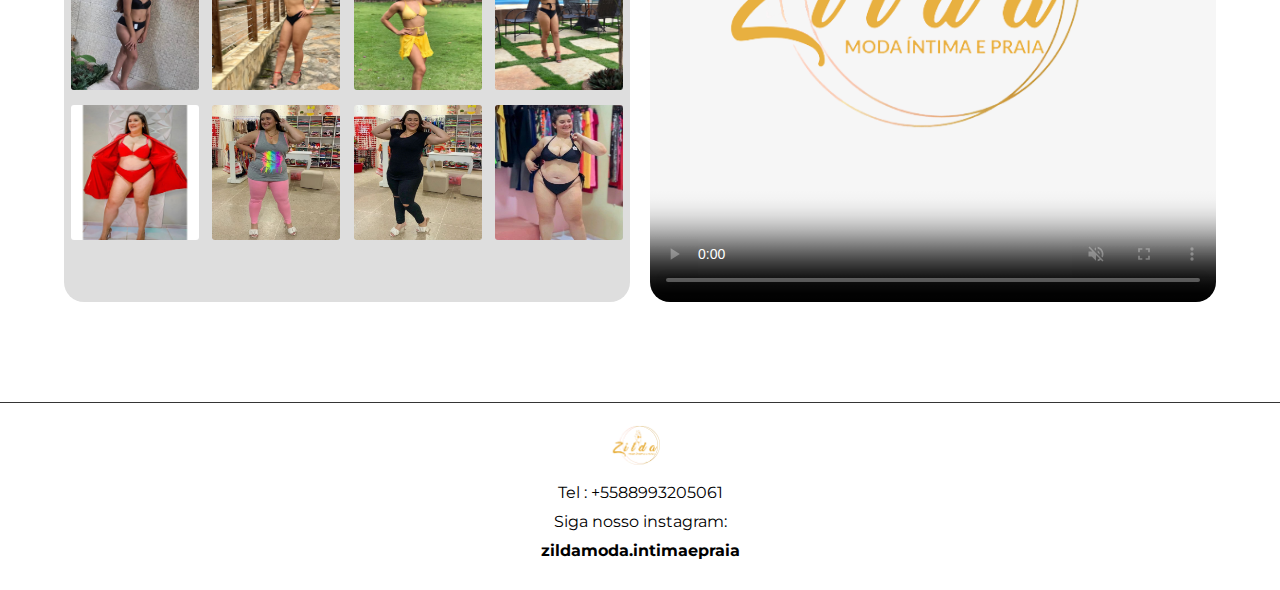
==== commit 9f9e496c: "Site completo reajustes" ====
--- a/index.html
+++ b/index.html
@@ -170,7 +170,7 @@
                     <div class="featured__image">
                         <img src="src/image/VestuárioInfan/3 - Roupa infantil.png" alt="">
                         <h4>
-                            Roupas de banho infantis
+                            Biquínis infantis
                         </h4>
                     </div>
                     <div class="featured__button">
--- a/src/css/style.css
+++ b/src/css/style.css
@@ -357,11 +357,6 @@
 .featured__image img {
     width: 80%;
 }
-@media (max-width:1200px) {
-    .featured__image img {
-        width: 30%;
-    }
-}
 
 .featured__image {
     display: flex;
@@ -657,63 +652,7 @@
     display: none;
 }
 
-@media screen and (max-width: 1200px) {
-
-    .categories__cards {
-        flex-wrap: wrap;
-        justify-content: space-around;
-    }
-
-    .categories__card {
-        width: 45%;
-    }
-
-    .categories__card:last-child {
-        margin-top: 10%;
-    }
-
-
-    .featured p {
-        width: 100%;
-        margin-bottom: 15px;
-    }
-
-    .featured__btn {
-        width: 80%;
-    }
-
-    .featured__cards {
-        gap: 20px;
-        row-gap: 30px;
-    }
-
-    .featured__card {
-        width: calc(100% / 2 - 40px);
-    }
-
-    .order {
-        flex-direction: column;
-    }
-
-    .order__left {
-        width: 100%;
-    }
-
-    .order__right {
-        width: 100%;
-    }
-
-    .recent__cards {
-        flex-direction: column;
-    }
-    
-    .recent__card {
-        width: 70%;
-    }
-}
-
-@media screen and (max-width: 1024px) {    
-
+@media screen and (max-width: 1200px) { 
     .header__content {
         display: flex;
         flex-direction: column;
@@ -749,6 +688,7 @@
         height: 100vh;
         display: flex;
         flex-direction: column;
+        justify-content: space-between;
         text-align: center;
         padding-bottom: 1rem;
         background-color: var(--pink-Color);
@@ -758,6 +698,123 @@
         display: block;
         padding: 40px;
         width: 100vw;
+        height: 150vh;
+        border-bottom: none;
+    }
+
+    .mobile-menu .nav-link {
+        border-bottom: 1px solid var(--bgWhite);
+    }
+
+    .mobile-menu-icon img {
+        height: 80px;
+        margin-bottom: 10px;
+        margin-left: 15px;
+    }
+
+    .open {
+        display: block;
+    }
+
+    .categories__cards {
+        flex-wrap: wrap;
+        justify-content: space-around;
+    }
+
+    .categories__card {
+        width: 45%;
+    }
+
+    .categories__card:last-child {
+        margin-top: 10%;
+    }
+
+
+    .featured p {
+        width: 100%;
+        margin-bottom: 15px;
+    }
+
+    .featured__btn {
+        width: 80%;
+    }
+
+    .featured__cards {
+        gap: 20px;
+        row-gap: 30px;
+    }
+
+    .featured__card {
+        width: calc(100% / 2 - 40px);
+    }
+
+    .order {
+        flex-direction: column;
+    }
+
+    .order__left {
+        width: 100%;
+    }
+
+    .order__right {
+        width: 100%;
+    }
+
+}
+
+@media screen and (max-width: 1024px) {    
+
+    .header__content {
+        display: flex;
+        flex-direction: column;
+    }
+    
+    .header__content .logo {
+       position: absolute;
+       top: 1px;
+       margin-right: 230px;
+    } 
+
+    .nav-bar {
+        padding: 1.5rem 4rem;
+    }
+
+    .nav-item {
+        display: none;
+     padding:120px ;
+        
+    }
+ 
+     .mobile-menu-icon {
+        display: block;
+    } 
+
+    .mobile-menu-icon button {
+        background-color: transparent;
+        border: none;
+        cursor: pointer;
+    }
+
+    .mobile-menu ul {
+        height: 100vh;
+        display: flex;
+        flex-direction: column;
+        justify-content: space-between;
+        text-align: center;
+        padding-bottom: 1rem;
+        background-color: var(--pink-Color);
+        border-radius: 5px;
+    }
+    .mobile-menu .nav-item {
+        display: block;
+        padding: 40px;
+        width: 100vw;
+        height: 150vh;
+        border-bottom: none;
+    }
+
+    .mobile-menu .nav-link {
+        font-size: 40px;
         border-bottom: 1px solid var(--bgWhite);
     }
 
@@ -905,20 +962,7 @@
     .down__p {
         padding: 0px !important;
     }
-
-    .recent {
-        padding-top: 100px;
-    }
-
-    .recent__cards {
-        flex-direction: column;
-    }
-
-    .recent__card {
-        width: 100%;
-        margin-top: 50px;
-    }
-
+    
     .down__order__right {
         width: 100%;
         display: flex;
@@ -934,6 +978,8 @@
         height: 20vw;
     }
 }
+
+
 
 @media screen and (max-width: 768px) {    
 
@@ -953,9 +999,8 @@
     }
 
     .nav-item {
-        display: none;
-     padding:120px ;
-        
+     display: none;
+     padding: 120px;   
     }
     .login-button {
         display: none;
@@ -969,9 +1014,10 @@
         cursor: pointer;
     }
     .mobile-menu ul {
-        height: 25vh;
-        display: flex;
-        flex-direction: column;
+        height: 100vh;
+        display: flex;
+        flex-direction: column;
+        justify-content: space-between;
         text-align: center;
         padding-bottom: 1rem;
         background-color: var(--pink-Color);
@@ -980,8 +1026,14 @@
 
     .mobile-menu .nav-item {
         display: block;
-        padding: 10px;
+        padding: 30px;
         width: 100vw;
+        height: 150vh;
+        border-bottom: none;
+    }
+
+    .mobile-menu .nav-link {
+        font-size: 1.25rem;
         border-bottom: 1px solid var(--bgWhite);
     }
 
@@ -1130,19 +1182,6 @@
         padding: 0px !important;
     }
 
-    .recent {
-        padding-top: 100px;
-    }
-
-    .recent__cards {
-        flex-direction: column;
-    }
-
-    .recent__card {
-        width: 100%;
-        margin-top: 50px;
-    }
-
     .down__order__right {
         width: 100%;
         display: flex;
@@ -1199,14 +1238,25 @@
     .mobile-menu ul {
         display: flex;
         flex-direction: column;
+        justify-content: space-between;
         text-align: center;
         padding-bottom: 1rem;
+        height: 100vh;
     }
 
     .mobile-menu .nav-item {
         display: block;
         padding-top: 1.2rem;
-    }
+        padding: 40px;
+        width: 100vw;
+        height: 150vh;
+        border-bottom: none;
+    }
+
+    .mobile-menu .nav-link {
+        border-bottom: 1px solid var(--bgWhite);
+    }
+
     .mobile-menu .login-button {
         display: block;
         padding: 1rem 2rem;
@@ -1337,19 +1387,6 @@
         padding: 0px !important;
     }
 
-    .recent {
-        padding-top: 100px;
-    }
-
-    .recent__cards {
-        flex-direction: column;
-    }
-
-    .recent__card {
-        width: 100%;
-        margin-top: 50px;
-    }
-
     .down__order__right {
         width: 100%;
         display: flex;
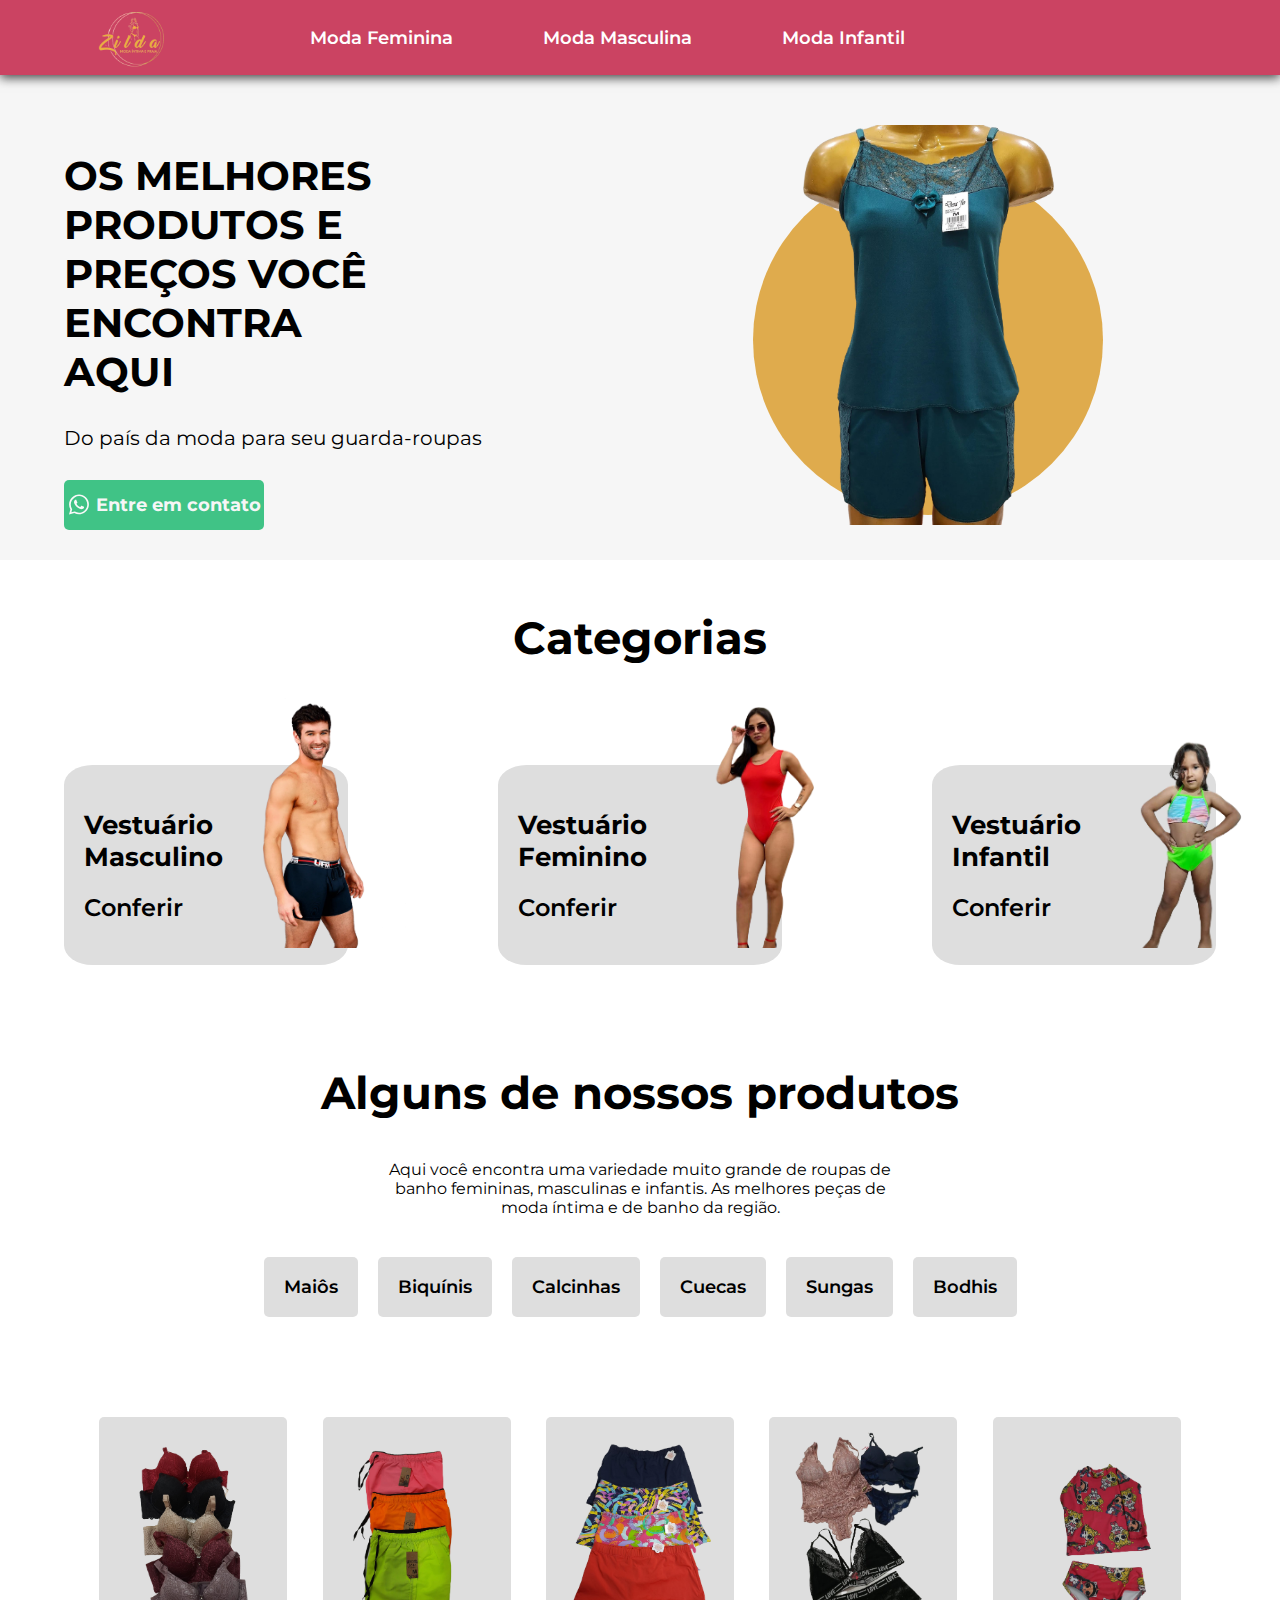
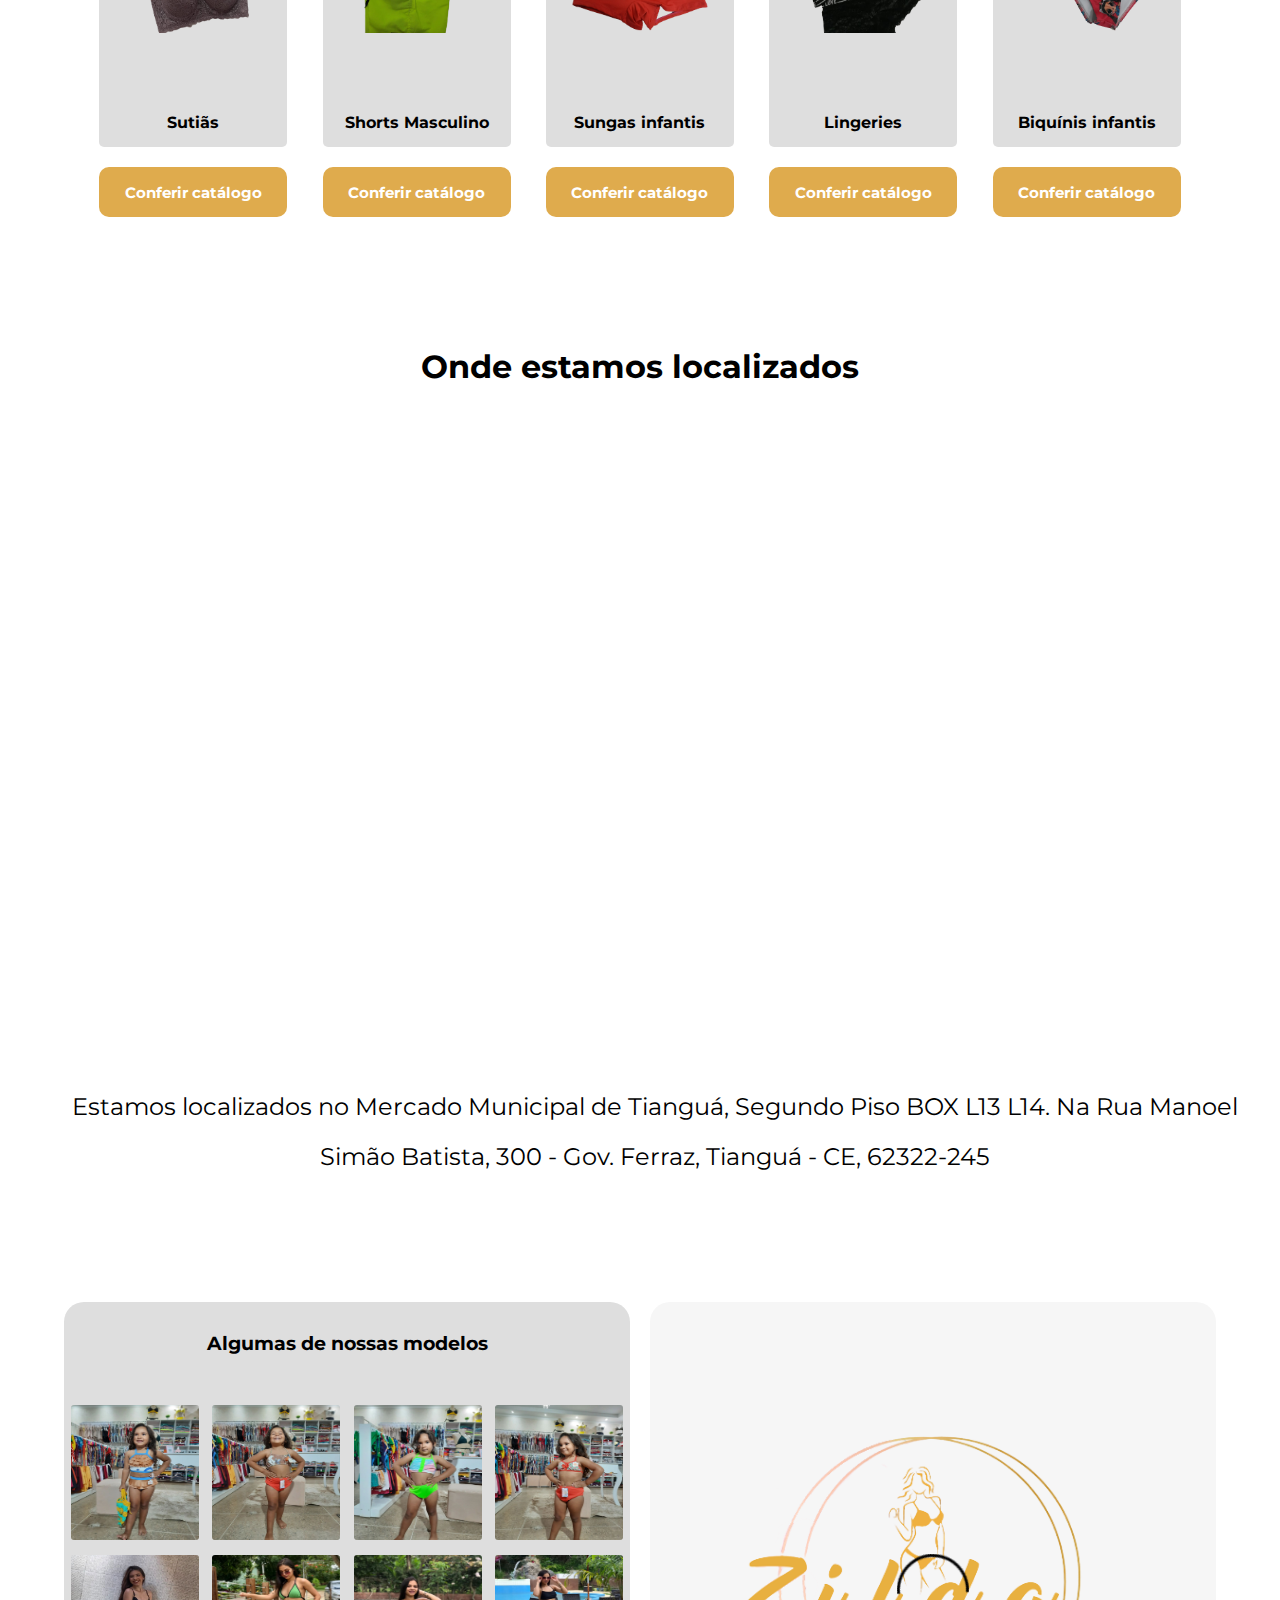
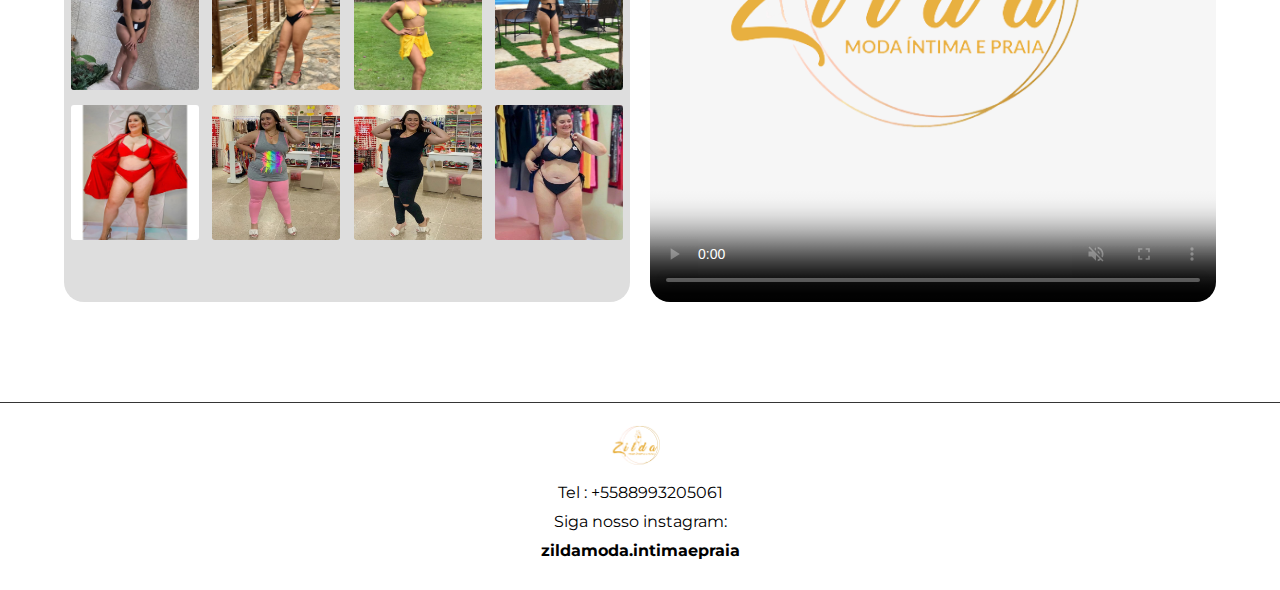
==== commit 47a7d13e: "." ====
--- a/index.html
+++ b/index.html
@@ -230,7 +230,7 @@
 
     <footer>
         <img src="src/image/PagePrincipal/logo.svg" alt="">
-        <p>Tel : <a href="https://api.whatsapp.com/send?phone=88993205061">+5588993205061</a></p>
+        <p>Tel : <a href="https://api.whatsapp.com/send?phone=5588993205061">+5588993205061</a></p>
             Siga nosso instagram: <a href="https://www.instagram.com/zildamoda.intimaepraia/"><strong>zildamoda.intimaepraia</strong></a>
         </p>
     </footer>
--- a/src/css/style.css
+++ b/src/css/style.css
@@ -660,7 +660,7 @@
     
     .header__content .logo {
        position: absolute;
-       top: 1px;
+       top: 7px;
        margin-right: 230px;
     } 
 
@@ -688,7 +688,7 @@
         height: 100vh;
         display: flex;
         flex-direction: column;
-        justify-content: space-between;
+        justify-content: flex-start;
         text-align: center;
         padding-bottom: 1rem;
         background-color: var(--pink-Color);
@@ -698,7 +698,7 @@
         display: block;
         padding: 40px;
         width: 100vw;
-        height: 150vh;
+        height: 30vh;
         border-bottom: none;
     }
 
@@ -707,7 +707,7 @@
     }
 
     .mobile-menu-icon img {
-        height: 80px;
+        height: 55px;
         margin-bottom: 10px;
         margin-left: 15px;
     }
@@ -748,16 +748,26 @@
         width: calc(100% / 2 - 40px);
     }
 
+    .featured__image img {
+       width: 30%;
+    }
+
     .order {
         flex-direction: column;
     }
 
     .order__left {
         width: 100%;
+        overflow-y: auto;
     }
 
     .order__right {
         width: 100%;
+    }
+
+    .images img {
+        width: 30%;
+        height: 15%;
     }
 
 }
@@ -771,7 +781,7 @@
     
     .header__content .logo {
        position: absolute;
-       top: 1px;
+       top: 7px;
        margin-right: 230px;
     } 
 
@@ -799,7 +809,7 @@
         height: 100vh;
         display: flex;
         flex-direction: column;
-        justify-content: space-between;
+        justify-content: flex-start;
         text-align: center;
         padding-bottom: 1rem;
         background-color: var(--pink-Color);
@@ -809,17 +819,17 @@
         display: block;
         padding: 40px;
         width: 100vw;
-        height: 150vh;
+        height: 30vh;
         border-bottom: none;
     }
 
     .mobile-menu .nav-link {
-        font-size: 40px;
+        font-size: 1.2rem;
         border-bottom: 1px solid var(--bgWhite);
     }
 
     .mobile-menu-icon img {
-        height: 80px;
+        height: 55px;
         margin-bottom: 10px;
         margin-left: 15px;
     }
@@ -974,8 +984,8 @@
     }
 
     .images img {
-        width: 25vw;
-        height: 20vw;
+        width: 30%;
+        height: 15%;
     }
 }
 
@@ -990,7 +1000,7 @@
     
     .header__content .logo {
        position: absolute;
-       top: 1px;
+       top: 7px;
        margin-right: 230px;
     } 
 
@@ -1017,7 +1027,7 @@
         height: 100vh;
         display: flex;
         flex-direction: column;
-        justify-content: space-between;
+        justify-content: flex-start;
         text-align: center;
         padding-bottom: 1rem;
         background-color: var(--pink-Color);
@@ -1028,7 +1038,7 @@
         display: block;
         padding: 30px;
         width: 100vw;
-        height: 150vh;
+        height: 30vh;
         border-bottom: none;
     }
 
@@ -1193,7 +1203,8 @@
     }
 
     .images img {
-        width: 150px;
+        width: 40%;
+        height: 20%;
     }
 }
 
@@ -1210,7 +1221,7 @@
     
     .header__content .logo {
        position: absolute;
-       top: 1px;
+       top: 7px;
        margin-right: 200px;
     } 
 
@@ -1238,7 +1249,7 @@
     .mobile-menu ul {
         display: flex;
         flex-direction: column;
-        justify-content: space-between;
+        justify-content: flex-start;
         text-align: center;
         padding-bottom: 1rem;
         height: 100vh;
@@ -1249,12 +1260,13 @@
         padding-top: 1.2rem;
         padding: 40px;
         width: 100vw;
-        height: 150vh;
+        height: 25vh;
         border-bottom: none;
     }
 
     .mobile-menu .nav-link {
         border-bottom: 1px solid var(--bgWhite);
+        font-size: 1rem;
     }
 
     .mobile-menu .login-button {
@@ -1398,8 +1410,8 @@
     }
 
     .images img {
-        width: 50vw;
-        height: 40vw;
+        width: 60%;
+        height: 35%;
     }
     
 }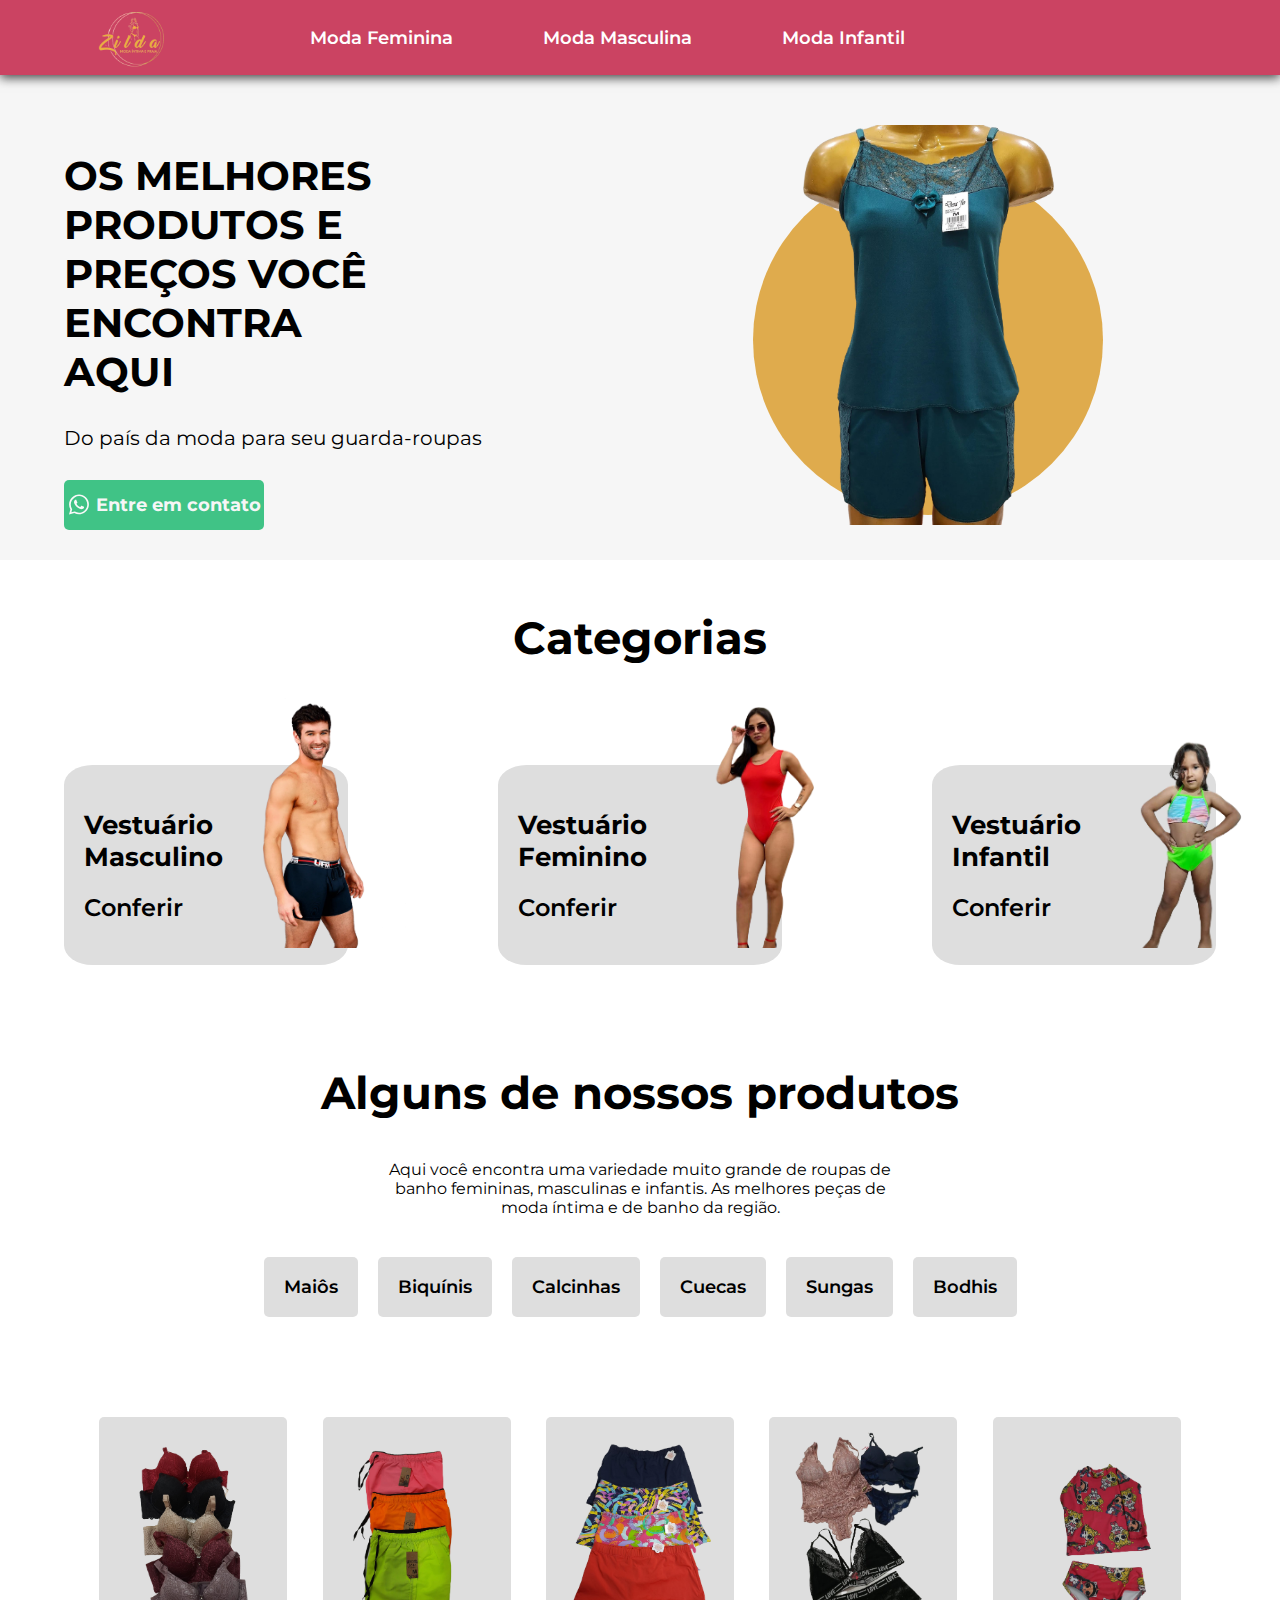
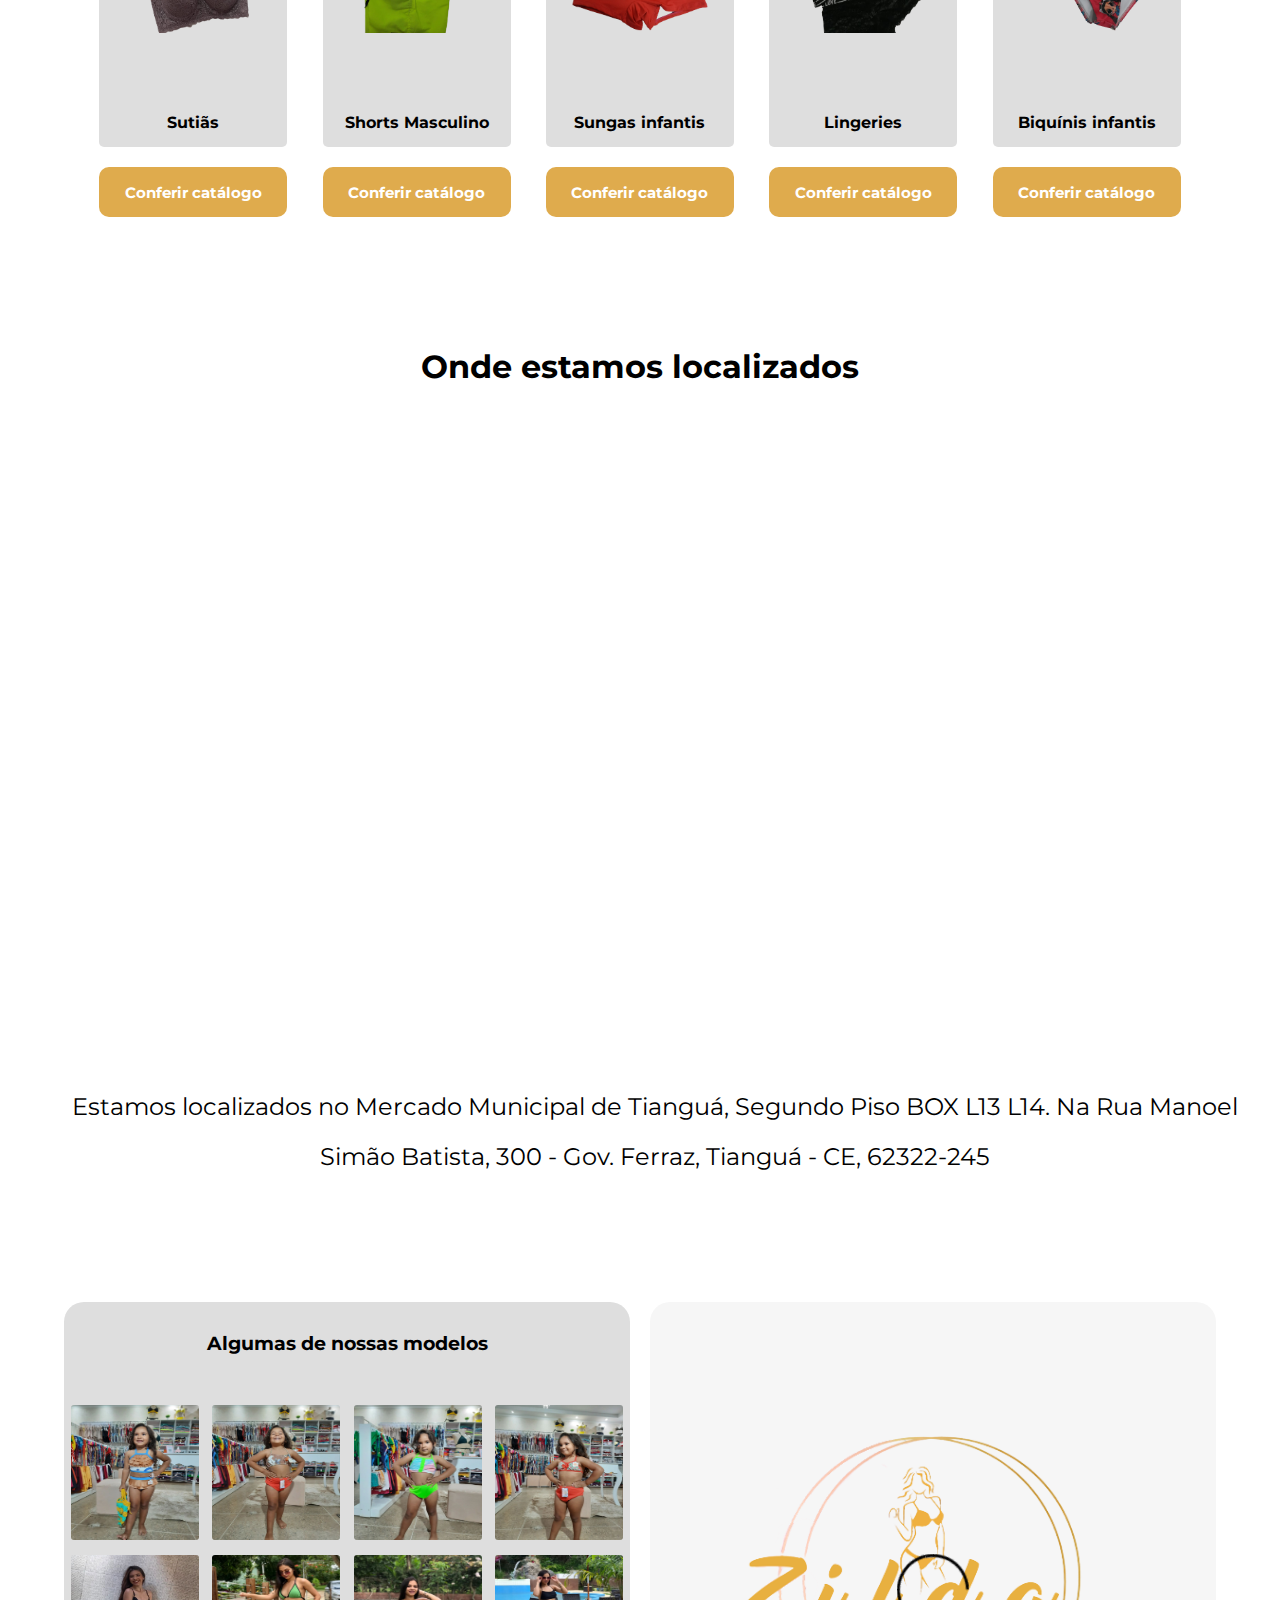
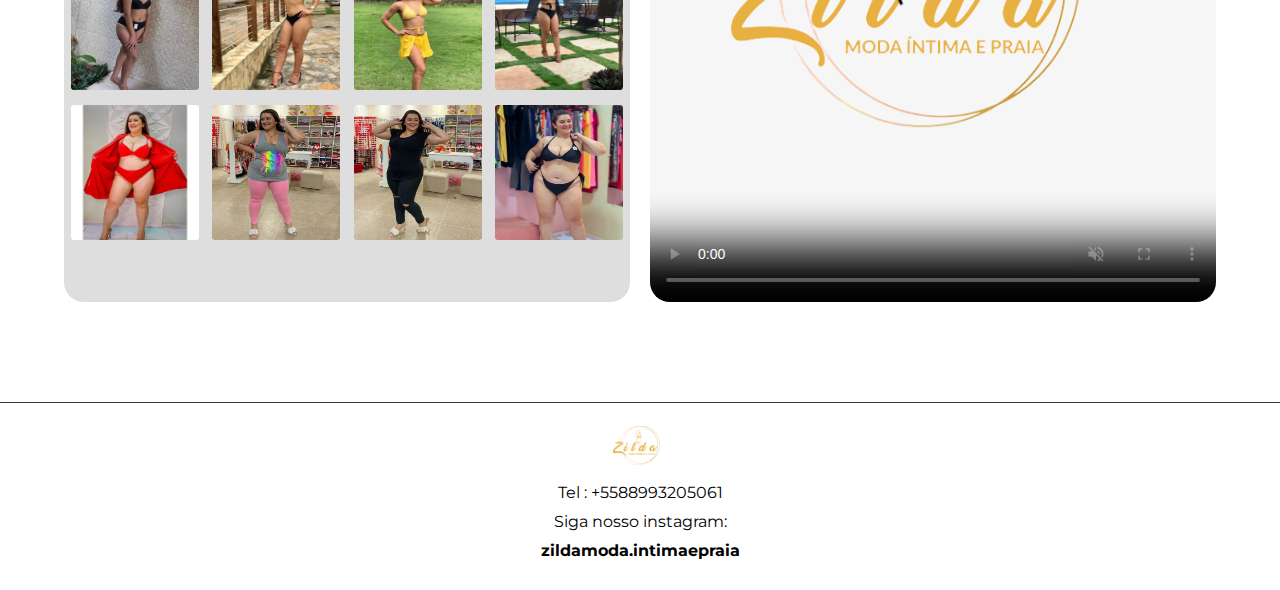
==== commit 0575227b: "." ====
--- a/index.html
+++ b/index.html
@@ -230,7 +230,7 @@
 
     <footer>
         <img src="src/image/PagePrincipal/logo.svg" alt="">
-        <p>Tel : <a href="https://api.whatsapp.com/send?phone=5588993205061">+5588993205061</a></p>
+        <p>Tel : <a href="https://api.whatsapp.com/send?phone=5588993205061&text=Peguei%20o%20numero%20pelo%20site,%20quero%20saber%20mais%20informa%C3%A7%C3%B5es!">+5588993205061</a></p>
             Siga nosso instagram: <a href="https://www.instagram.com/zildamoda.intimaepraia/"><strong>zildamoda.intimaepraia</strong></a>
         </p>
     </footer>
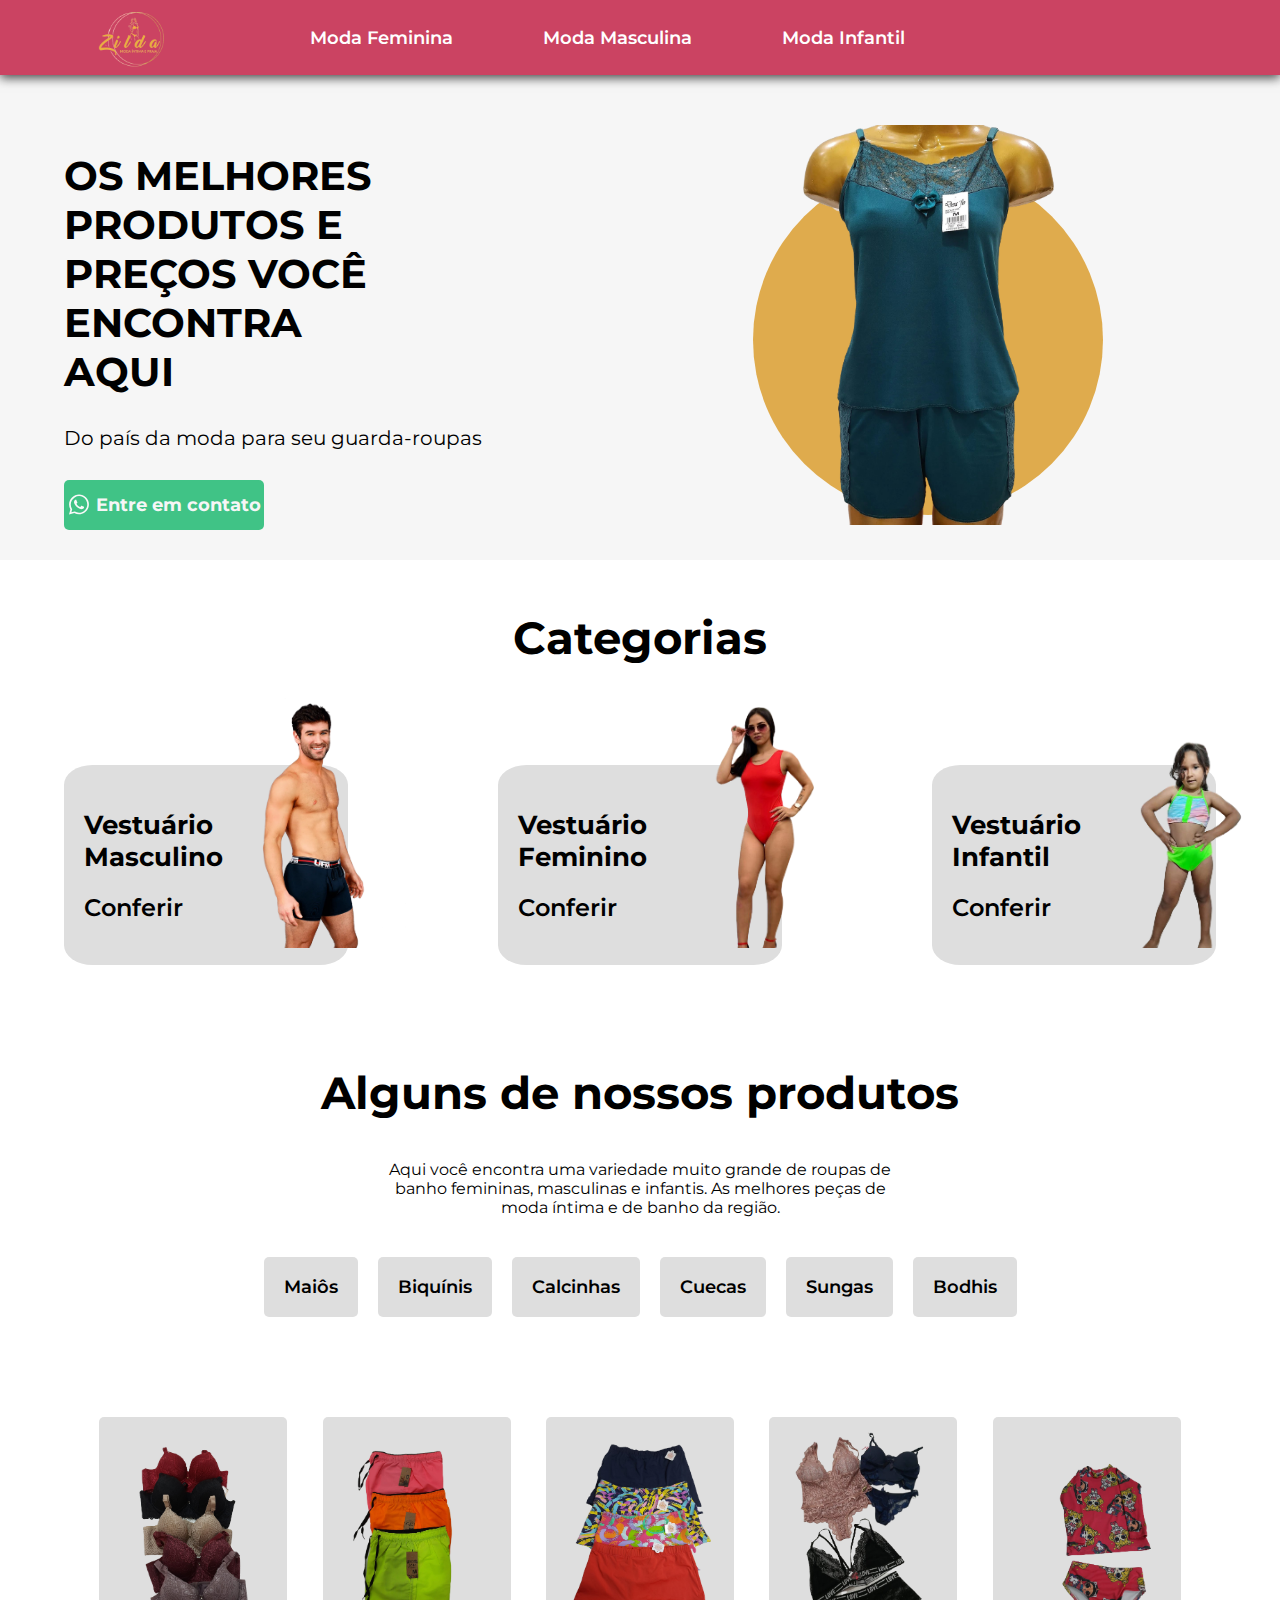
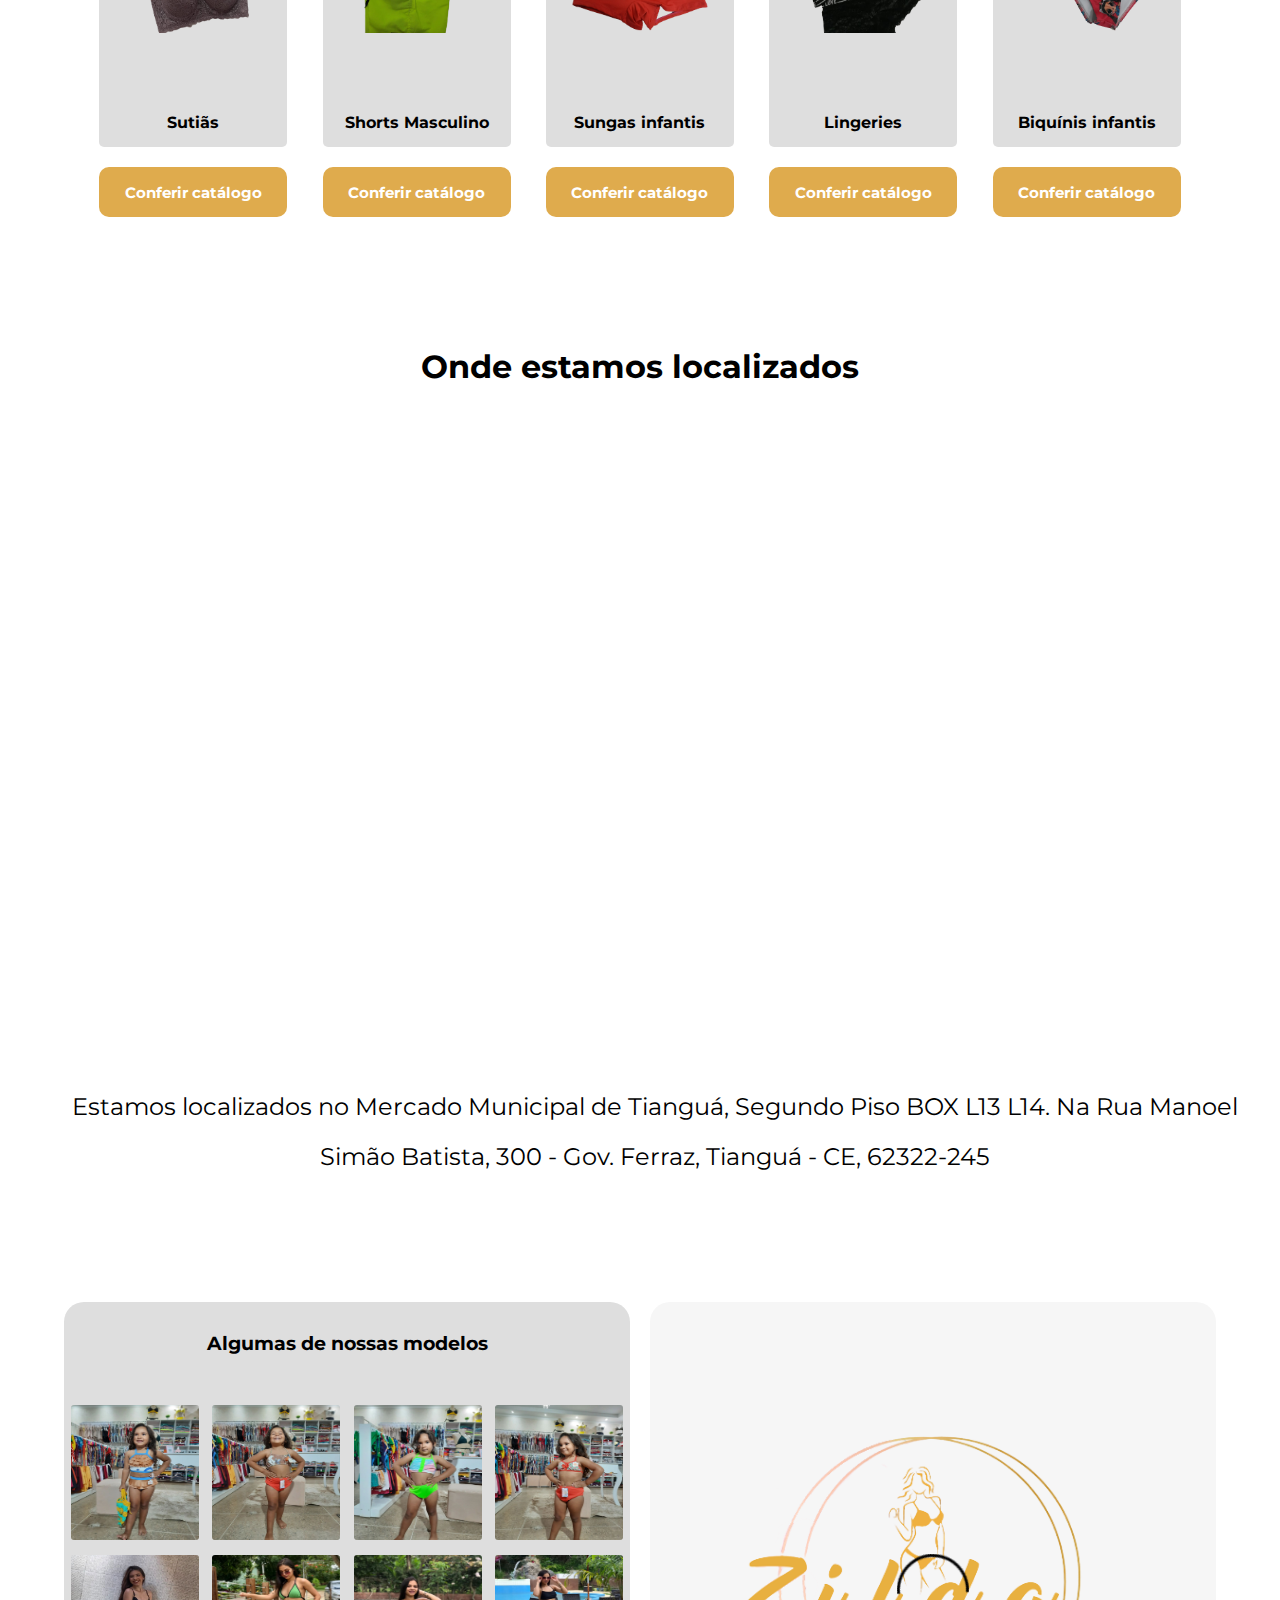
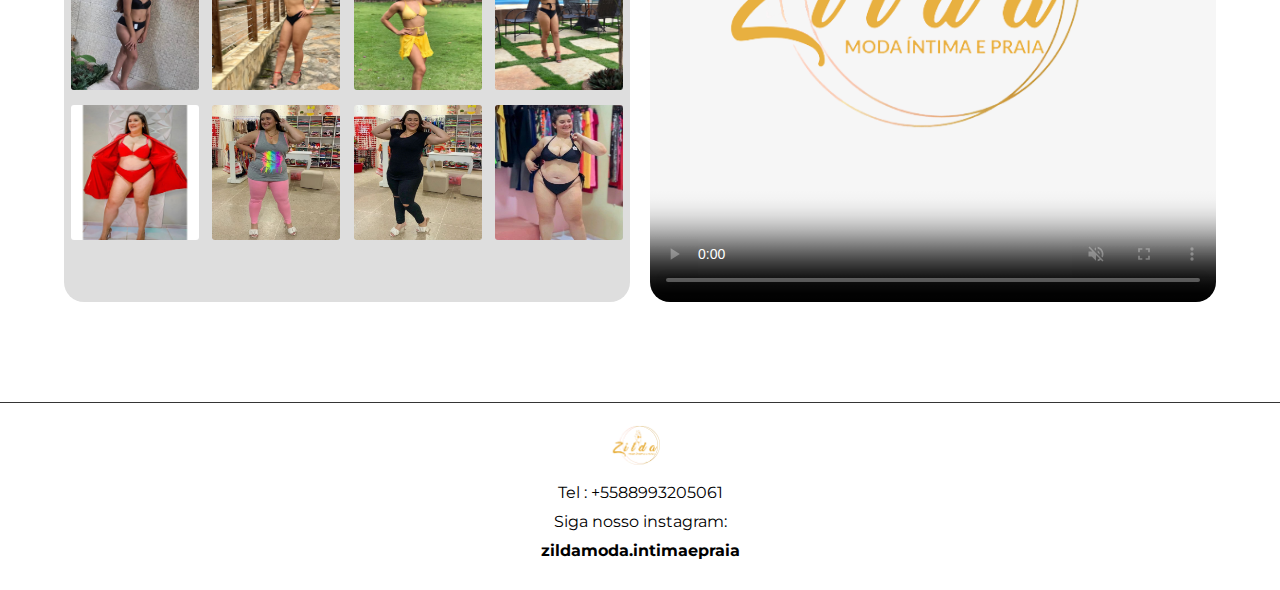
==== commit f486cda9: "." ====
--- a/index.html
+++ b/index.html
@@ -230,7 +230,7 @@
 
     <footer>
         <img src="src/image/PagePrincipal/logo.svg" alt="">
-        <p>Tel : <a href="https://api.whatsapp.com/send?phone=5588993205061&text=Peguei%20o%20numero%20pelo%20site,%20quero%20saber%20mais%20informa%C3%A7%C3%B5es!">+5588993205061</a></p>
+        <p>Tel : <a href="https://api.whatsapp.com/send?phone=5588993205061&text=Olá!%20estava%20olhando%20seus%20produtos%20e%20me%20interresei!">+5588993205061</a></p>
             Siga nosso instagram: <a href="https://www.instagram.com/zildamoda.intimaepraia/"><strong>zildamoda.intimaepraia</strong></a>
         </p>
     </footer>
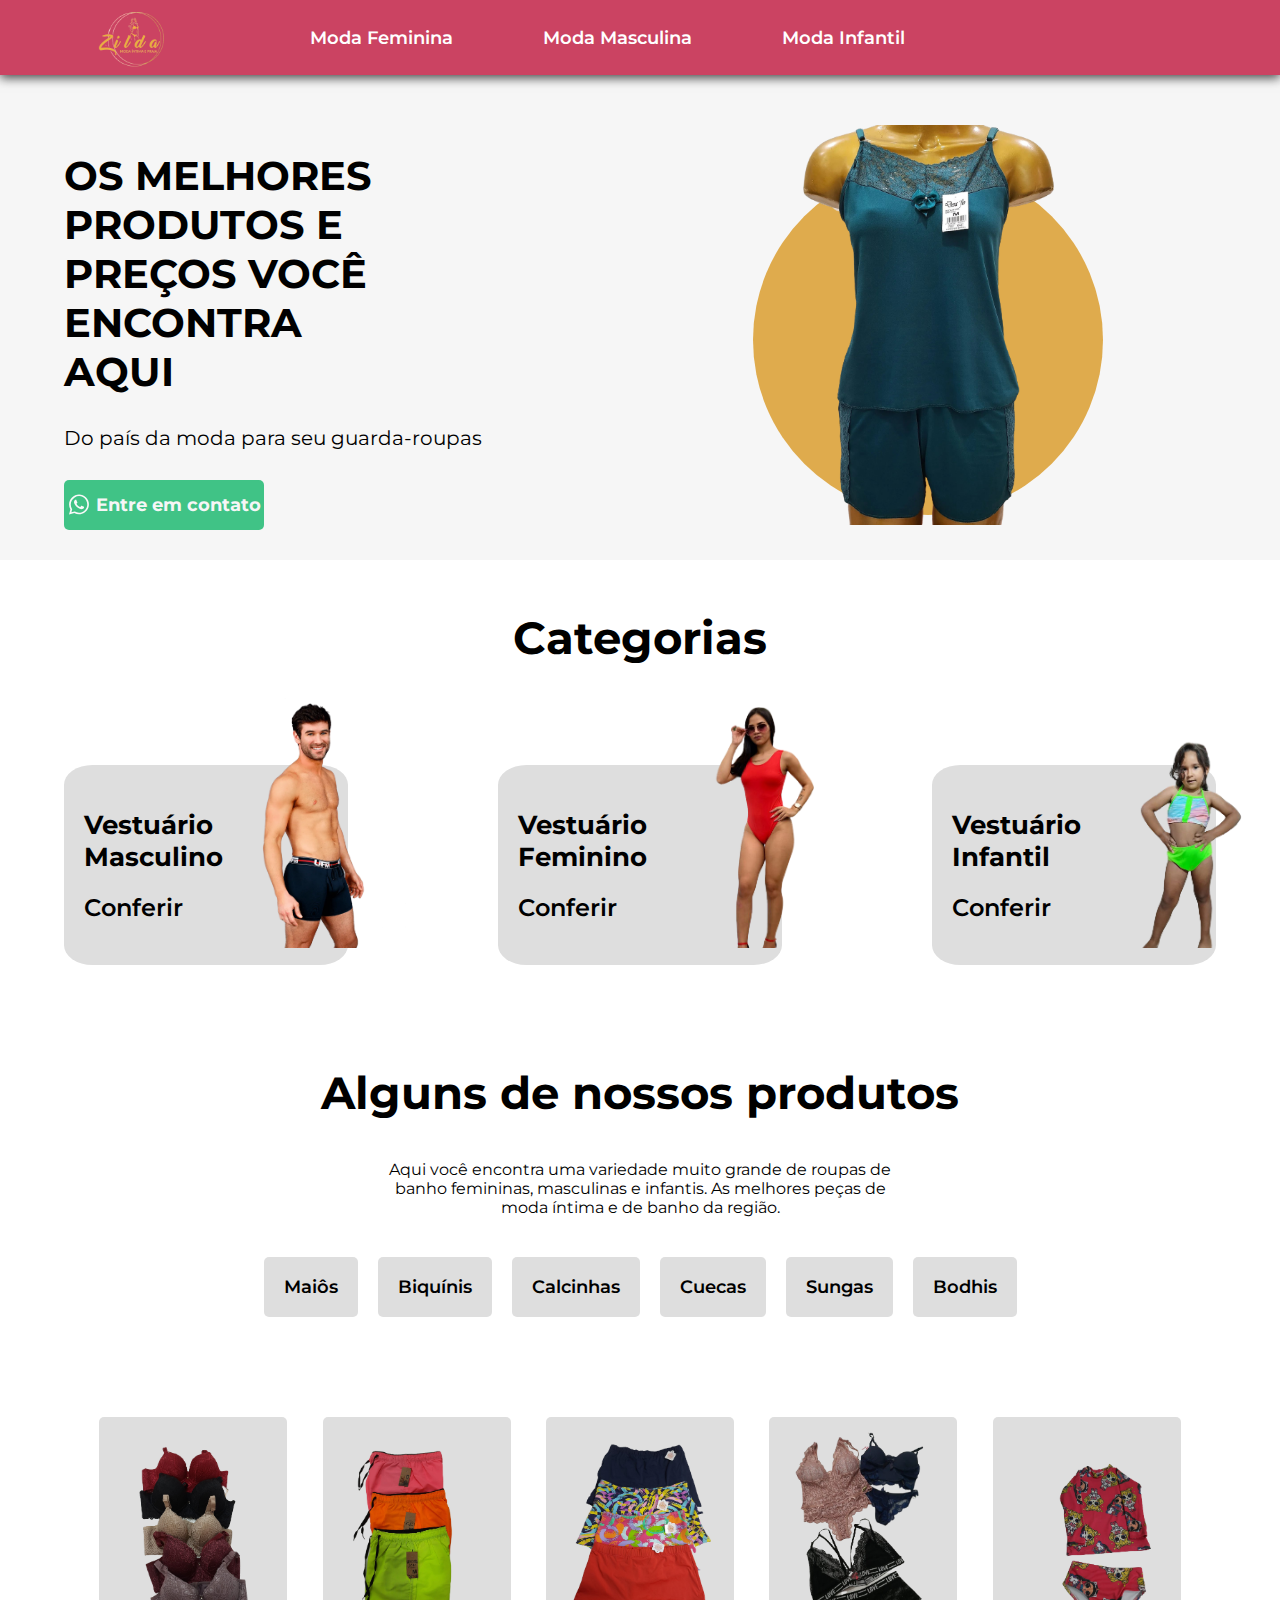
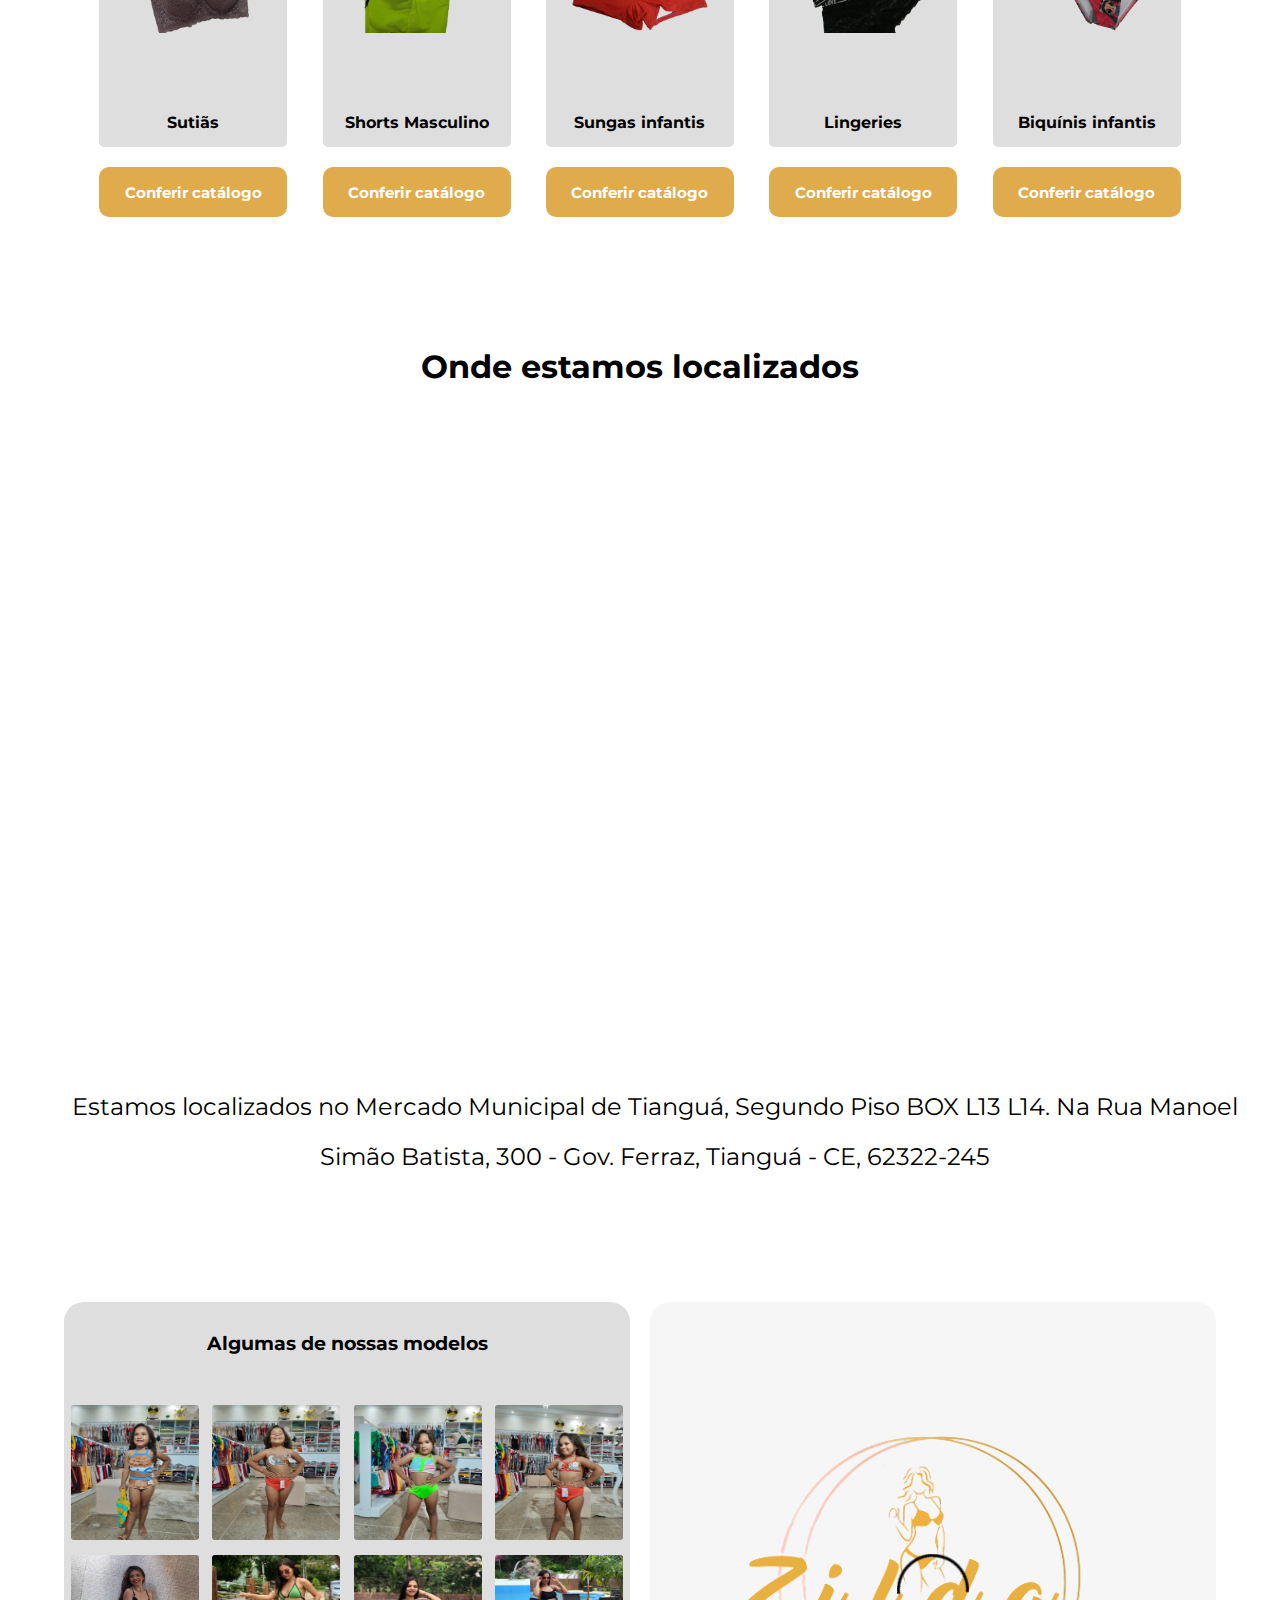
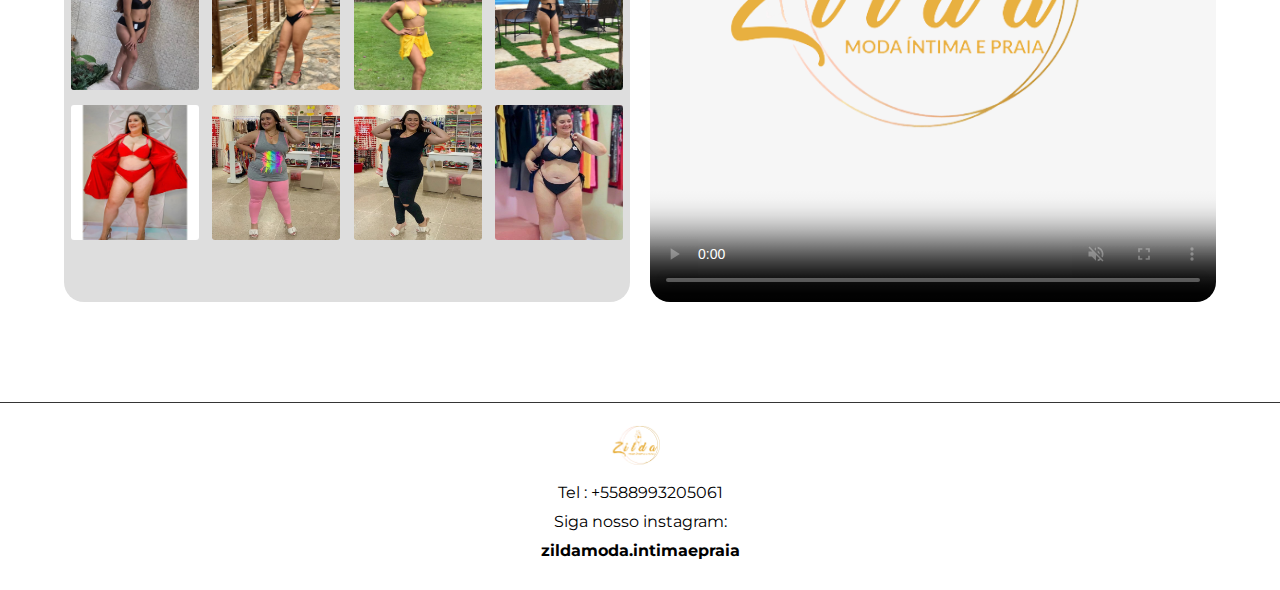
==== commit 0ce02a83: "Ajustes no link do wpp" ====
--- a/index.html
+++ b/index.html
@@ -54,7 +54,7 @@
                             <svg width="24" height="25" viewBox="0 0 24 25" fill="none" xmlns="http://www.w3.org/2000/svg">
                                 <path d="M16.6 14.5001C16.4 14.4001 15.1 13.8001 14.9 13.7001C14.7 13.6001 14.5 13.6001 14.3 13.8001C14.1 14.0001 13.7 14.6001 13.5 14.8001C13.4 15.0001 13.2 15.0001 13 14.9001C12.3 14.6001 11.6 14.2001 11 13.7001C10.5 13.2001 10 12.6001 9.6 12.0001C9.5 11.8001 9.6 11.6001 9.7 11.5001C9.8 11.4001 9.9 11.2001 10.1 11.1001C10.2 11.0001 10.3 10.8001 10.3 10.7001C10.4 10.6001 10.4 10.4001 10.3 10.3001C10.2 10.2001 9.7 9.0001 9.5 8.5001C9.4 7.8001 9.2 7.8001 9 7.8001C8.9 7.8001 8.7 7.8001 8.5 7.8001C8.3 7.8001 8 8.0001 7.9 8.1001C7.3 8.7001 7 9.4001 7 10.2001C7.1 11.1001 7.4 12.0001 8 12.8001C9.1 14.4001 10.5 15.7001 12.2 16.5001C12.7 16.7001 13.1 16.9001 13.6 17.0001C14.1 17.2001 14.6 17.2001 15.2 17.1001C15.9 17.0001 16.5 16.5001 16.9 15.9001C17.1 15.5001 17.1 15.1001 17 14.7001C17 14.7001 16.8 14.6001 16.6 14.5001ZM19.1 5.4001C15.2 1.5001 8.9 1.5001 5 5.4001C1.8 8.6001 1.2 13.5001 3.4 17.4001L2 22.5001L7.3 21.1001C8.8 21.9001 10.4 22.3001 12 22.3001C17.5 22.3001 21.9 17.9001 21.9 12.4001C22 9.8001 20.9 7.3001 19.1 5.4001ZM16.4 19.4001C15.1 20.2001 13.6 20.7001 12 20.7001C10.5 20.7001 9.1 20.3001 7.8 19.6001L7.5 19.4001L4.4 20.2001L5.2 17.2001L5 16.9001C2.6 12.9001 3.8 7.9001 7.7 5.4001C11.6 2.9001 16.6 4.2001 19 8.0001C21.4 11.9001 20.3 17.0001 16.4 19.4001Z" fill="#F9F9F9"/>
                             </svg>                            
-                            <a target="_blank" href="https://api.whatsapp.com/send?phone=88993205061">Entre em contato</a>
+                            <a target="_blank" href="https://api.whatsapp.com/send?phone=5588993205061&text=Olá!%20Estava%20olhando%20seus%20produtos%20e%20me%20interresei!">Entre em contato</a>
                         </button>
                     </div>
                 </div>
@@ -230,7 +230,7 @@
 
     <footer>
         <img src="src/image/PagePrincipal/logo.svg" alt="">
-        <p>Tel : <a href="https://api.whatsapp.com/send?phone=5588993205061&text=Olá!%20estava%20olhando%20seus%20produtos%20e%20me%20interresei!">+5588993205061</a></p>
+        <p>Tel : <a href="https://api.whatsapp.com/send?phone=5588993205061&text=Olá!%20Estava%20olhando%20seus%20produtos%20e%20me%20interresei!">+5588993205061</a></p>
             Siga nosso instagram: <a href="https://www.instagram.com/zildamoda.intimaepraia/"><strong>zildamoda.intimaepraia</strong></a>
         </p>
     </footer>
